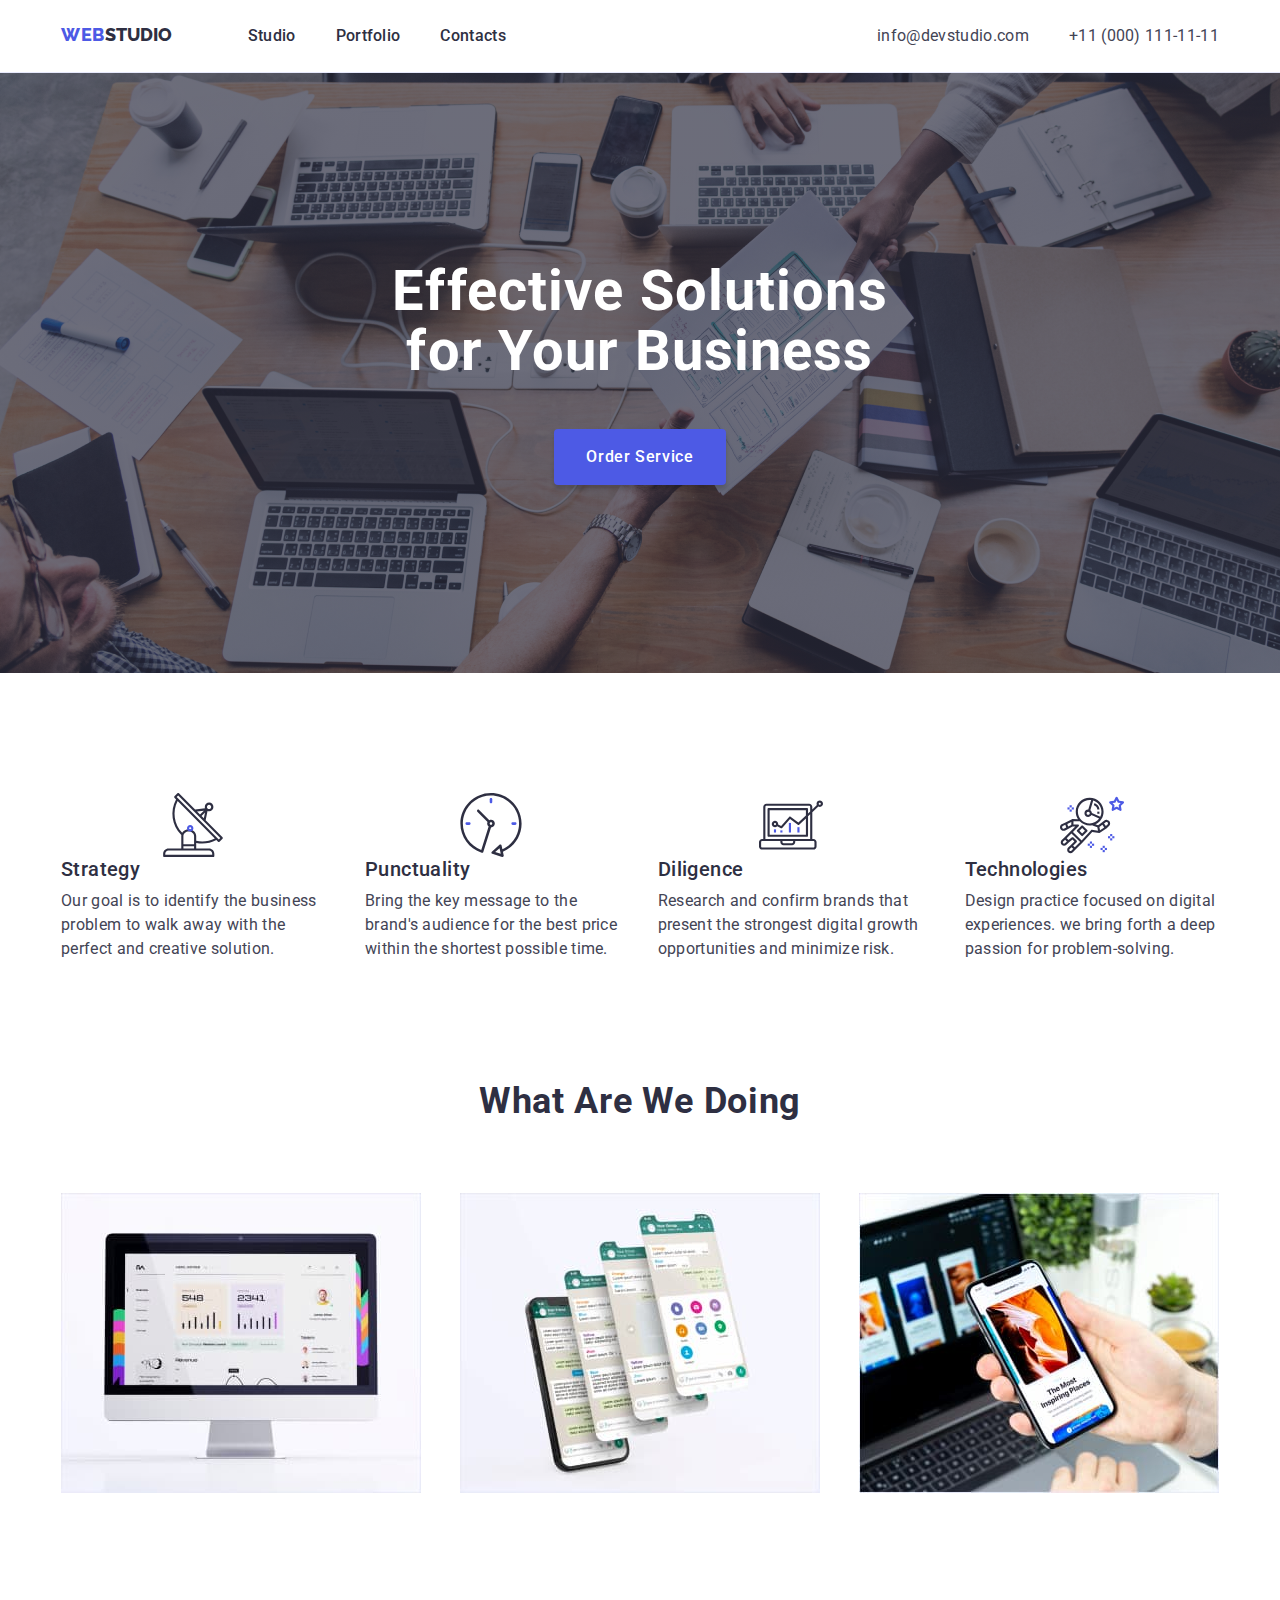
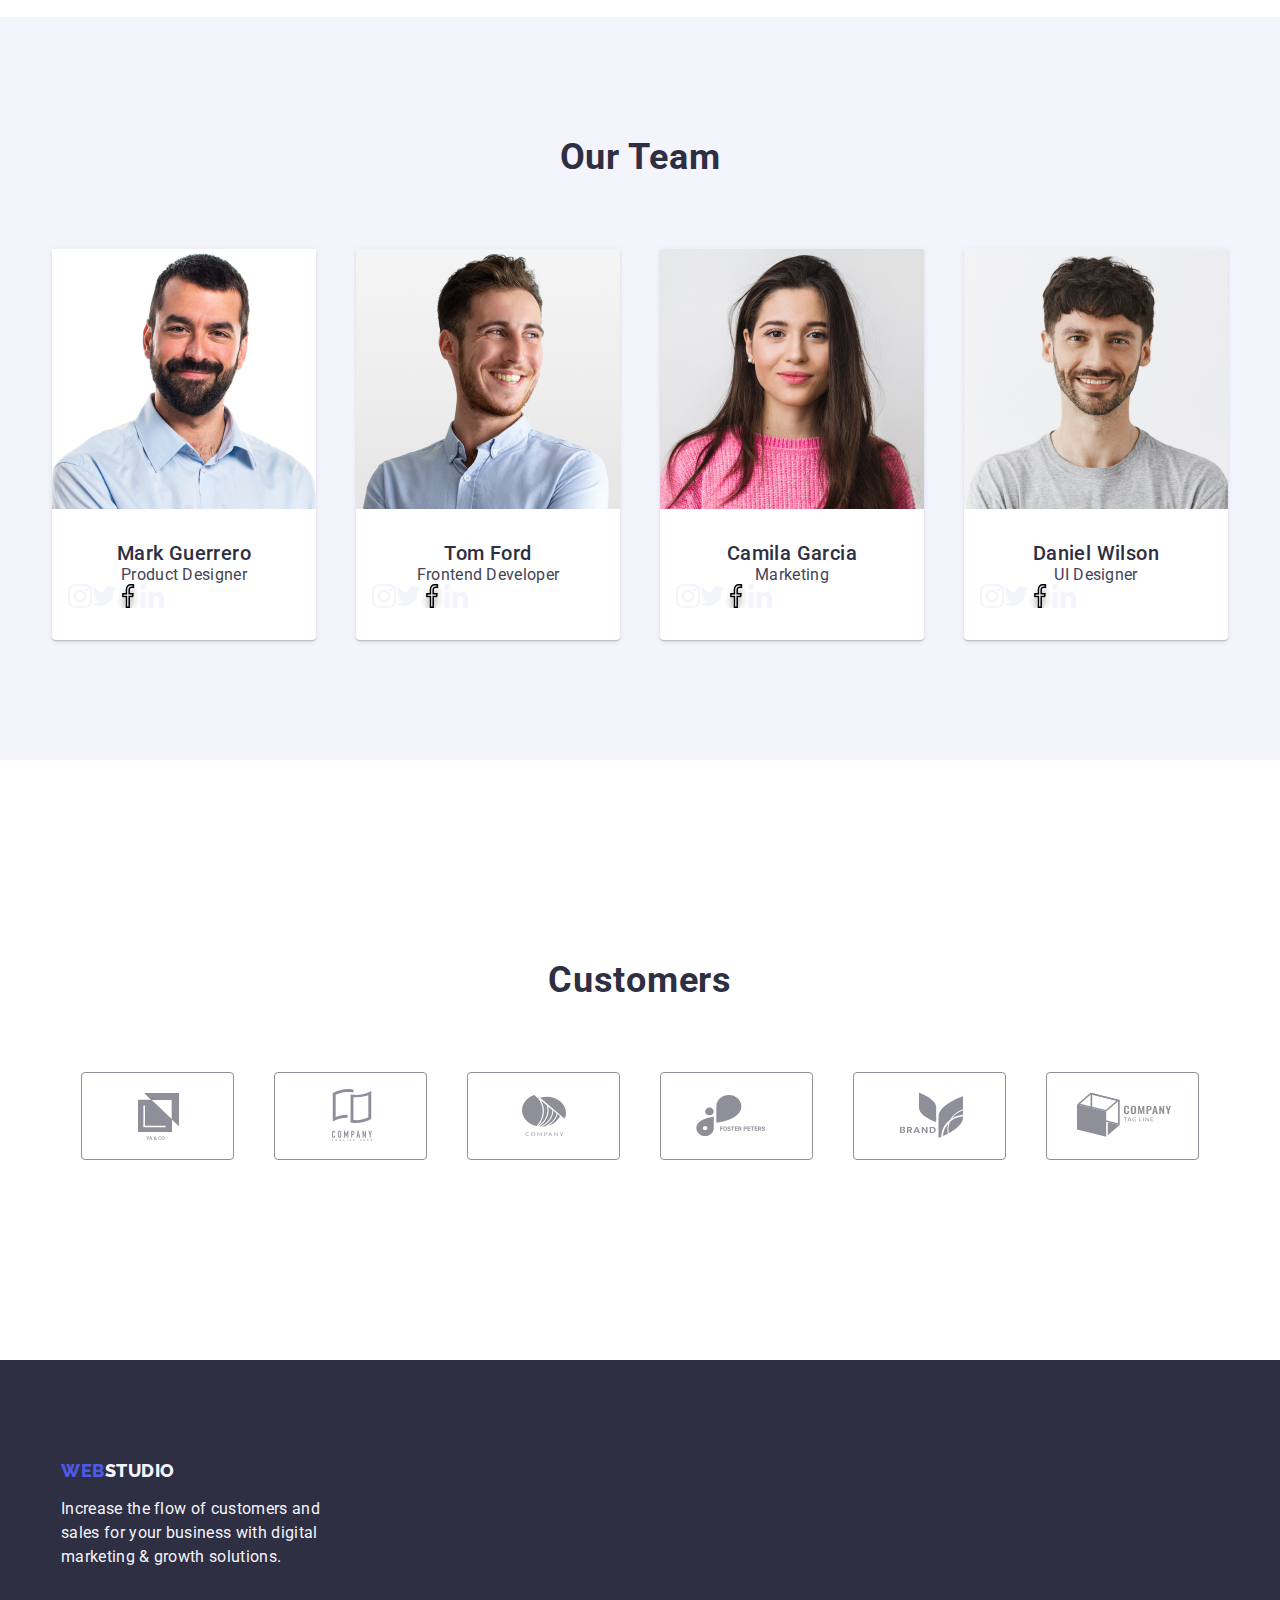
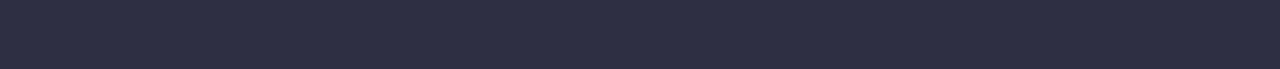
==== index.html @ 2d033515 "1st try" ====
<!DOCTYPE html>
<html>
    <head>
        <title>webstudio</title>
        <meta name="description" content="a studio website sample" />
        <meta charset="utf-8"/>
        <link rel="preconnect" href="https://fonts.googleapis.com">
        <link rel="preconnect" href="https://fonts.gstatic.com" crossorigin>
        <link href="https://fonts.googleapis.com/css2?family=Raleway:wght@400;800&family=Roboto:wght@400;500;700;900&display=swap" rel="stylesheet">
        <link rel="stylesheet" href="https://cdnjs.cloudflare.com/ajax/libs/modern-normalize/2.0.0/modern-normalize.min.css" integrity="sha512-4xo8blKMVCiXpTaLzQSLSw3KFOVPWhm/TRtuPVc4WG6kUgjH6J03IBuG7JZPkcWMxJ5huwaBpOpnwYElP/m6wg==" crossorigin="anonymous" referrerpolicy="no-referrer" />
        <link rel="stylesheet" href="./css/style.css" />
    </head>
    <body>
        <header class="header">
            <div class="container header-container">
                <nav class="main-header-nav">
                    <a class="main-header-logo-link" href="/goit-markup-hw-03/"><span class="iris">web</span>studio</a>

                    <ul class="main-header-menu-list">
                        <li><a class="main-header-menu-list-item-link" href="">Studio</a></li>
                        <li><a class="main-header-menu-list-item-link" href="portfolio.html">Portfolio</a></li>
                        <li><a class="main-header-menu-list-item-link" href="">Contacts</a></li>
                    </ul>
                </nav>

                <address>
                <ul class="address-list">
                    <li><a class="main-header-contacts-link" href="mailto:info@devstudio.com">info@devstudio.com</a></li>
                    <li><a class="main-header-contacts-link" href="tel:+110001111111">+11 (000) 111-11-11</a></li>
                </ul>
                </address>
            </div>    
        </header>
                    
        <main>
            <section class="hero">
               <div class="container"> 
                <h1 class="hero-title">Effective Solutions<br/>for Your Business</h1>
                <button type="button" class="hero-cta">order service</button>
               </div> 
            </section>
            <section class="feature">
              <div class="container">
                <ul class="feature-list">
                    <li class="feature-list-item">
                       <div class="feature-list-item-icon"> 
                        <svg width="64" height="64">
                            <use href="./images/icons.svg#antenna" />
                        </svg>
                       </div>
                        <h3 class="feature-list-item-title">strategy</h3>
                        <p class="feature-list-item-description">
                        Our goal is to identify the business
                        problem to walk away with the
                        perfect and creative solution.
                        </p>
                    </li>
                    <ul class="feature-list">
                        <li class="feature-list-item">
                           <div class="feature-list-item-icon"> 
                            <svg width="64" height="64">
                                <use href="./images/icons.svg#clock" />
                            </svg>
                           </div>
                        <h3 class="feature-list-item-title">punctuality</h3>
                        <p class="feature-list-item-description">
                        Bring the key message to the
                        brand's audience for the best price
                        within the shortest possible time.
                        </p>
                    </li>
                    <li class="feature-list-item">
                        <div class="feature-list-item-icon"> 
                            <svg width="64" height="64">
                            <use href="./images/icons.svg#computer" />
                        </svg>
                        </div>
                        <h3 class="feature-list-item-title">diligence</h3>
                        <p class="feature-list-item-description">
                        Research and confirm brands that
                        present the strongest digital growth
                        opportunities and minimize risk.
                        <p>
                    </li>
                    <li class="feature-list-item">
                        <div class="feature-list-item-icon"> 
                            <svg width="64" height="64">
                            <use href="./images/icons.svg#astro" />
                        </svg>
                        </div>
                        <h3 class="feature-list-item-title">technologies</h3>
                        <p class="feature-list-item-description">
                        Design practice focused on digital
                        experiences. we bring forth a deep
                        passion for problem-solving.
                        </p>
                    </li>
                </ul>
              </div>
            </section>
            <section class="what-are-we-doing">
              <div class="container">
                <h2 class="what-are-we-doing-title">what are we doing</h2>
                
                <ul class="what-are-we-doing-list">
                   <li class="what-are-we-doing-list-item">
                    <img src="./images/img1s.jpg"
                    alt="desktop image"
                    width="360" />
                    </li>

                   <li class="what-are-we-doing-list-item">
                    <img src="./images/img2s.jpg"
                    alt="image of a cellular phone"
                    width="360" />
                  </li>

                  <li class="what-are-we-doing-list-item">
                    <img src="./images/img3s.jpg"
                    alt="image of a cellular phone"
                    width="360" />
                  </li>
                </ul>
              </div>      
            </section>
            <section class="our-team">
              <div class="container">
                <h2 class="our-team-title">Our Team</h2> 
                   <ul class="our-team-list"> 
                    <li class="our-team-list-item"> 
                        <img src="./images/tc1.jpg"
                        alt="image of a man with a beard"
                        width="264px" /> 
                        <div class="our-team-list-item-details">
                            <h3 class="our-team-list-item-title">Mark Guerrero</h3>
                            <p class="our-team-list-item-decription">Product Designer</p>
                            <ul class="team-socmed-list">
                            <li class="team-socmed-list-item">
                             <svg class="team-socmed-list-item-icon">
                                <use href="./images/icons.svg#instagram" />
                             </svg>
                            </li>
                            <li class="team-socmed-list-item">
                                <svg class="team-socmed-list-item-icon">
                                   <use href="./images/icons.svg#twitter" />
                                </svg>
                               </li>
                               <li class="team-socmed-list-item">
                                <svg class="team-socmed-list-item-icon">
                                   <use href="./images/icons.svg#facebook" />
                                </svg>
                               </li>
                               <li class="team-socmed-list-item">
                                <svg class="team-socmed-list-item-icon">
                                   <use href="./images/icons.svg#linkedIn" />
                                </svg>
                               </li>
                            </ul>
                            </div>
                    </li>
                    <li class="our-team-list-item">
                        <img src="./images/tc2.jpg"
                        alt="image of a man slightly sideview"
                        width="264px" />
                        <div class="our-team-list-item-details">
                        <h3 class="our-team-list-item-title">Tom Ford</h3>
                        <p class="our-team-list-item-decription">Frontend Developer</p>
                        <ul class="team-socmed-list">
                            <li class="team-socmed-list-item">
                             <svg class="team-socmed-list-item-icon">
                                <use href="./images/icons.svg#instagram" />
                             </svg>
                            </li>
                            <li class="team-socmed-list-item">
                                <svg class="team-socmed-list-item-icon">
                                   <use href="./images/icons.svg#twitter" />
                                </svg>
                               </li>
                               <li class="team-socmed-list-item">
                                <svg class="team-socmed-list-item-icon">
                                   <use href="./images/icons.svg#facebook" />
                                </svg>
                               </li>
                               <li class="team-socmed-list-item">
                                <svg class="team-socmed-list-item-icon">
                                   <use href="./images/icons.svg#linkedIn" />
                                </svg>
                               </li>
                            </ul>
                        </div>
                    </li>
                    <li class="our-team-list-item">
                        <img src="./images/tc3.jpg"
                        alt="image of a pretty woman in pink"
                        width="264px" /> 
                        <div class="our-team-list-item-details">
                        <h3 class="our-team-list-item-title">Camila Garcia</h3>
                        <p class="our-team-list-item-decription">Marketing</p>
                        <ul class="team-socmed-list">
                            <li class="team-socmed-list-item">
                             <svg class="team-socmed-list-item-icon">
                                <use href="./images/icons.svg#instagram" />
                             </svg>
                            </li>
                            <li class="team-socmed-list-item">
                                <svg class="team-socmed-list-item-icon">
                                   <use href="./images/icons.svg#twitter" />
                                </svg>
                               </li>
                               <li class="team-socmed-list-item">
                                <svg class="team-socmed-list-item-icon">
                                   <use href="./images/icons.svg#facebook" />
                                </svg>
                               </li>
                               <li class="team-socmed-list-item">
                                <svg class="team-socmed-list-item-icon">
                                   <use href="./images/icons.svg#linkedIn" />
                                </svg>
                               </li>
                            </ul> 
                        </div>
                    </li>
                    <li class="our-team-list-item">
                        <img src="./images/tc4.jpg"
                        alt="image of a man in grey tee shirt"
                        width="264px" /> 
                        <div class="our-team-list-item-details">
                        <h3 class="our-team-list-item-title">Daniel Wilson</h3>
                        <p class="our-team-list-item-decription">UI Designer</p>
                        <ul class="team-socmed-list">
                            <li class="team-socmed-list-item">
                             <svg class="team-socmed-list-item-icon">
                                <use href="./images/icons.svg#instagram" />
                             </svg>
                            </li>
                            <li class="team-socmed-list-item">
                                <svg class="team-socmed-list-item-icon">
                                   <use href="./images/icons.svg#twitter" />
                                </svg>
                               </li>
                               <li class="team-socmed-list-item">
                                <svg class="team-socmed-list-item-icon">
                                   <use href="./images/icons.svg#facebook" />
                                </svg>
                               </li>
                               <li class="team-socmed-list-item">
                                <svg class="team-socmed-list-item-icon">
                                   <use href="./images/icons.svg#linkedIn" />
                                </svg>
                               </li>
                            </ul>
                        </div>
                    </li>
                   </ul> 
                </div>     
            </section> 
            <section class="customers">
                <div class="customers-container">
                    <h2 class="customer-title">Customers</h2>
                    <ul class="customers-lists">
                        <li class="customers-list-item">
                           <a class="customer-list-item-link"> 
                            <svg width="104" height="56">
                                <use href="images/icons.svg#logo1" />
                            </svg>
                           </a>
                        </li>
                        <li class="customers-list-item">
                           <a class="customer-list-item-link">
                            <svg width="104" height="56">
                                <use href="images/icons.svg#logo2" />
                            </svg>
                           </a> 
                        </li>
                        <li class="customers-list-item">
                           <a class="customer-list-item-link">
                            <svg width="104" height="56">
                                <use href="images/icons.svg#logo3" />
                            </svg>
                           </a> 
                        </li>
                        <li class="customers-list-item">
                           <a class="customer-list-item-link"> 
                            <svg width="104" height="56">
                                <use href="images/icons.svg#logo4" />
                            </svg>
                           </a> 
                        </li>
                        <li class="customers-list-item">
                           <a class="customer-list-item-link">
                            <svg width="104" height="56">
                                <use href="images/icons.svg#logo5" />
                            </svg>
                           </a> 
                        </li>
                        <li class="customers-list-item">
                           <a class="customer-list-item-link">
                            <svg width="104" height="56">
                                <use href="images/icons.svg#logo6" />
                            </svg>
                           </a> 
                        </li>
                    </ul>
                </div>
            </section>
        </main>

        <footer class="footer">
          <div class="container">  
            <a class="footer-logo-link" href="/goit-markup-hw-03/"><span class="iris">web</span>studio</a>
            <p class="footer-description">Increase the flow of customers and<br/> sales for your business with digital<br/> marketing & growth solutions.</p>
          </div>
          <div class="footer-socmed">
            <ul class="footer-socmed-list"></ul>
          </div>
        </footer>
    </body>
</html>
---- css/style.css ----
* {
    margin: 0;
    padding: 0;
    box-sizing: border-box;
}

body {
    font-family: 'Roboto', sans-serif;
    background-color: var(--white);
}

ul {
    list-style-type: none;
    display: flex;
    align-items: flex-start;
}

a {
    text-decoration: none;
}

button {
    font-family: inherit;
    border: unset;
    outline: none;
    cursor: pointer;
    display: inline-flex;
    padding: 16px 32px;
    align-items: flex-start;
    gap: 10px;
    border-radius: 4px;
    background: var(--iris);
}

:root {
    --iris: #4D5AE5;
    --ocean: #404BBF;
    --navyblue: #2E2F42;
    --green: #31D0AA;
    --slate: #434455;
    --lightslate: #8E8F99;
    --cornflower: #E7E9FC;
    --cloud:#F4F4FD;
    --navybluemodal: #2E2F42;
    --grey: #2E2F42;
    --white: #FFFFFF;
    --dairy: #FCFCFC;
    --transition-duration: 250ms;
}

.iris {
    color: var(--iris);
    font-family: Raleway;
    font-size: 18px;
    font-style: normal;
    font-weight: 800;
    line-height: 21px;
    letter-spacing: 0.54px;
    text-transform: uppercase;
}

.container {
    width: 1158px;
    margin: 0 auto;
}

.header {
    width: 100%;
    padding: 24px 0; 
    border-bottom: 1px solid var(--cornflower);
    background-color: var(--white);
}

.header-container {
    display: flex;
    justify-content: space-between;
}

.main-header-nav {
    display: flex;
    gap: 76px;
}

.main-header-logo-link {
    color: var(--navyblue);
    font-family: Raleway;
    font-size: 18px;
    font-style: normal;
    font-weight: 800;
    text-transform: uppercase;
    text-decoration: none;
}

.footer-logo-link {
    color: var(--cloud);
    font-family: Raleway;
    font-size: 18px;
    font-style: normal;
    font-weight: 800;
    line-height: 21px;
    letter-spacing: 0.54px;
    text-transform: uppercase;
    display: block;
    margin-bottom: 16px;
}

.main-header-menu-list,
.address-list {
    display: flex;
    gap: 40px;
}

.main-header-menu-list-item-link {
    color: var(--navyblue);
    font-size: 16px;
    font-style: normal;
    font-weight: 500;
    line-height: 24px; 
    letter-spacing: 0.32px;
}

.main-header-menu-list-item-link:hover,
.main-header-contacts-link:hover {
    color: var(--ocean)
}

.main-header-contacts-link {
    color: var(--slate);
    font-family: Roboto;
    font-size: 16px;
    font-style: normal;
    font-weight: 400;
    line-height: 24px; 
    letter-spacing: 0.32px;
}

.hero {
    flex-shrink: 0;
    padding: 188px 0;
    background: linear-gradient(rgba(46, 47, 66, 0.70), rgba(46, 47, 66, 0.70)), url('./../images/herobg.jpg');
    width: 100%;
}

.hero-title {
    color: var(--white);
    text-align: center;
    font-size: 56px;
    font-style: normal;
    font-weight: 700;
    line-height: 60px;
    letter-spacing: 1.12px;
    margin-bottom: 48px;
}

.hero-cta {
    color: var(--white);
    font-family: inherit;
    font-size: 16px;
    font-style: normal;
    font-weight: 500;
    line-height: 24px;
    letter-spacing: 0.64px;
    text-transform: capitalize;
    display: block;
    margin: 0 auto;
    padding: 16px 32px;
    align-items: flex-start;
    gap: 10px;
    border-radius: 4px;
    background: var(--iris);
    box-shadow: 0px 4px 4px 0px rgba(0, 0, 0, 0.15);
}

.hero-cta:hover {
    background-color: var(--ocean)
}

.feature {
    padding: 120px 0;
}

.feature-list {
    display: flex;
    gap: 40px;    
}

.feature-list-item-title {
    flex-direction: column;
    align-items: flex-start;
    gap: 8px;
    flex-shrink: 0;
    color: var(--navyblue);
    font-size: 20px;
    font-style: normal;
    font-weight: 500;
    line-height: 24px;
    letter-spacing: 0.4px;
    text-transform: capitalize;
    margin-bottom: 8px;
}

.feature-list-item-description {
    color: var(--slate);
    font-size: 16px;
    font-style: normal;
    font-weight: 400;
    line-height: 24px;
    letter-spacing: 0.32px;
}

.feature-list-item-icon {
    display: flex;
    justify-content: center;
    align-items: flex-start;
    gap: 60px;
}

.what-are-we-doing {
    background: var(--white);
    display: flex;
    box-sizing: content-box;
    padding-bottom: 120px;
}

.what-are-we-doing-title {
    color: var(--navyblue);
    text-align: center;
    font-size: 36px;
    font-style: normal;
    font-weight: 700;
    line-height: 40px;
    letter-spacing: 0.72px;
    text-transform: capitalize;
    margin-bottom: 72px;
}

.what-are-we-doing-list {
    justify-content: space-between;
}

.our-team {
    background: var(--cloud);
    box-sizing: content-box;
    padding: 120px 0;
}

.our-team-title {
    color: var(--navyblue);
    text-align: center;
    font-size: 36px;
    font-style: normal;
    font-weight: 700;
    line-height: 40px; 
    letter-spacing: 0.72px;
    text-transform: capitalize;
    margin-bottom: 72px;
 }

 .our-team-list{
    display: flex;
    justify-content: center;
    gap: 40px;
}

.our-team-list-item {
    display: inline-flex;
    padding-bottom: 0;
    flex-direction: column;
    justify-content: space-between;
    align-items: center;
    border-radius: 0px 0px 4px 4px;
    background: var(--white);
    box-shadow: 0px 2px 1px 0px rgba(46, 47, 66, 0.08), 0px 1px 1px 0px rgba(46, 47, 66, 0.16), 0px 1px 6px 0px rgba(46, 47, 66, 0.08);
}

.our-team-list-item-details {
    display: block;
    width: 100%;
    padding: 32px 16px;
}

.our-team-list-item-title {
    color: var(--navyblue);
    text-align: center;
    font-size: 20px;
    font-style: normal;
    font-weight: 500;
    letter-spacing: 0.4px;
} 

.our-team-list-item-decription {
    color: var(--slate);
    text-align: center;
    font-size: 16px;
    font-style: normal;
    font-weight: 400;
    letter-spacing: 0.32px;
}

.team-socmed-list-item {
    display: flex;
    justify-content: center;
    align-items: flex-start;
    gap: 40px;
}

.team-socmed-list-item-icon {
    width: 24px;
    height: 24px;
}

.customers {
    padding: 120px 0;
}

.customers-container {
    width: 1158px;
    margin: 0 auto;
    padding: 80px 20px;
}

.customer-title {
    color: var(--navyblue);
    text-align: center;
    font-size: 36px;
    font-style: normal;
    font-weight: 700;
    line-height: 40px;
    letter-spacing: 0.72px;
    text-transform: capitalize;
    margin-bottom: 72px;
}

.customers-lists {
    display: flex;
    justify-content: center;
    align-items: flex-start;
    gap: 40px;
    fill: currentColor;
}

.customers-list-item {
    width: 100%;
    height: 88px;
    display: flex;
    justify-content: center;
    align-items: center;
    border-radius: 4px;
    border: 1px solid var(--lightslate);
    transition: color 250ms cubic-bezier(0, 4, 0, 0, 2, 1);
    gap: 40px;
    color: var(--lightslate);
}

.customers-list-item:hover {
    border-color: var(--ocean);
}

.customer-list-item-link {
    color: var(--lightslate);
}

.footer {
    background: var(--navyblue);
    padding: 100px 0;
}

.footer-description {
    color: var(--cloud);
    font-size: 16px;
    font-style: normal;
    font-weight: 400;
    line-height: 24px;
    letter-spacing: 0.32px;
    text-transform: none;
}
.footer-socmed-list-item-icon {
    flex-direction: column;
}

.portfolio {
    background: var(--white);
    padding: 96px 0 72px;
}

.portfolio-filter-list-cta {
    display: flex;
    justify-content: center;
    gap: 40px;
}

.portfolio-filter-list-item-cta-all {
    color: var(--white);
    text-align: center;
    font-family: inherit;   
    font-size: 16px;
    font-style: normal;
    font-weight: 500;
    letter-spacing: 0.64px;
    line-height: 24px;
    text-transform: capitalize;
    display: flex;
    align-items: flex-start;
    background: var(--ocean);
    box-shadow: 0px 2px 2px 0px rgba(0, 0, 0, 0.12), 0px 2px 1px 0px rgba(0, 0, 0, 0.08), 0px 3px 1px 0px rgba(0, 0, 0, 0.10);
}

.portfolio-filter-list-item-cta {
    color: var(--iris);
    text-align: center;
    font-size: 16px;
    font-style: normal;
    font-family: inherit;
    font-weight: 500;
    line-height: 24px;
    letter-spacing: 0.64px;
    text-transform: capitalize;
    display: flex;
    justify-content: center;
    align-items: center;
    border: 1px solid var(--cornflower);
    background: var(--cloud);
    box-shadow: 0px 4px 4px 0px rgba(0, 0, 0, 0.15);
}

.portfolio-filter-list-item-cta-all:hover {    
    background: var(--ocean);
    border-color: var(--ocean);
    box-shadow: 0px 2px 2px 0px rgba(0, 0, 0, 0.12), 0px 2px 1px 0px rgba(0, 0, 0, 0.08), 0px 3px 1px 0px   rgba(0, 0, 0, 0.10);
}

.portfolio-filter-list-item-cta:hover {    
    background: var(--ocean);
    border-color: var(--ocean);
    box-shadow: 0px 2px 2px 0px rgba(0, 0, 0, 0.12), 0px 2px 1px 0px rgba(0, 0, 0, 0.08), 0px 3px 1px 0px   rgba(0, 0, 0, 0.10);
    color: var(--white);
}


.portfolio-list {
    display: flex;
    flex-wrap: wrap;
    column-gap: 24px;
    row-gap: 48px;
    justify-content: center;
}


.projects {
    padding-bottom: 120px;
}

.portfolio-list-item {
    border: 1px solid var(--cornflower);
}


.portfolio-list-item-details {
    display: block;
    width: 100%;
    padding: 32px 16px;
}

.portfolio-list-item-title {
    color: var(--navyblue);
    font-size: 20px;
    font-style: normal;
    font-weight: 500;
    letter-spacing: 0.4px;
    display: block;
}

.portfolio-list-item-description {
    color: var(--slate);
    font-size: 16px;
    font-style: normal;
    font-weight: 400;
    letter-spacing: 0.32px;
}

.portfolio-footer {
    background: var(--navyblue);
    padding: 100px 0;
}

.portfolio-footer-logo-link {
    color: var(--cloud);
    font-family: Raleway;
    font-size: 18px;
    font-style: normal;
    font-weight: 800;
    line-height: 21px;
    letter-spacing: 0.54px;
    text-transform: uppercase;
    display: block;
    margin-bottom: 16px;
}

.portfolio-footer-description {
    color: var(--cloud);
    font-size: 16px;
    font-style: normal;
    font-weight: 400;
    line-height: 24px;
    letter-spacing: 0.32px;
    text-transform: none;
}
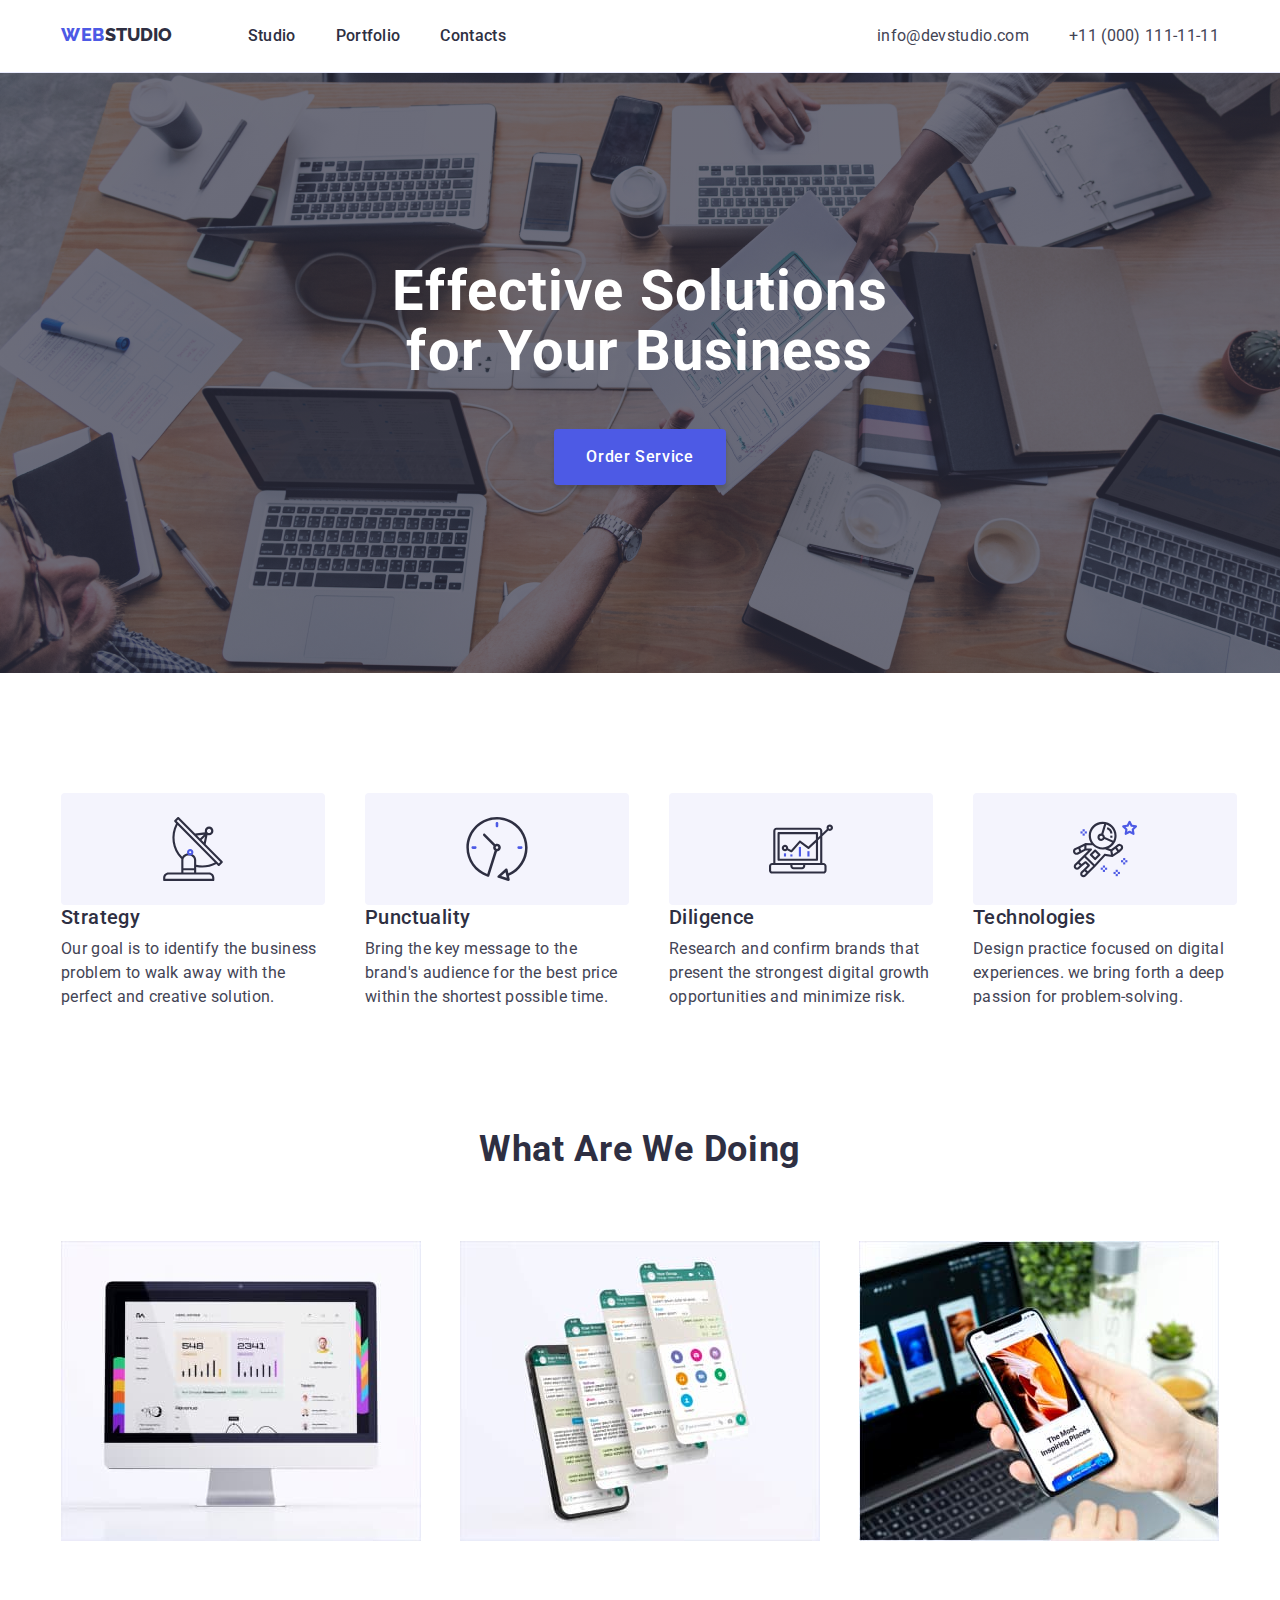
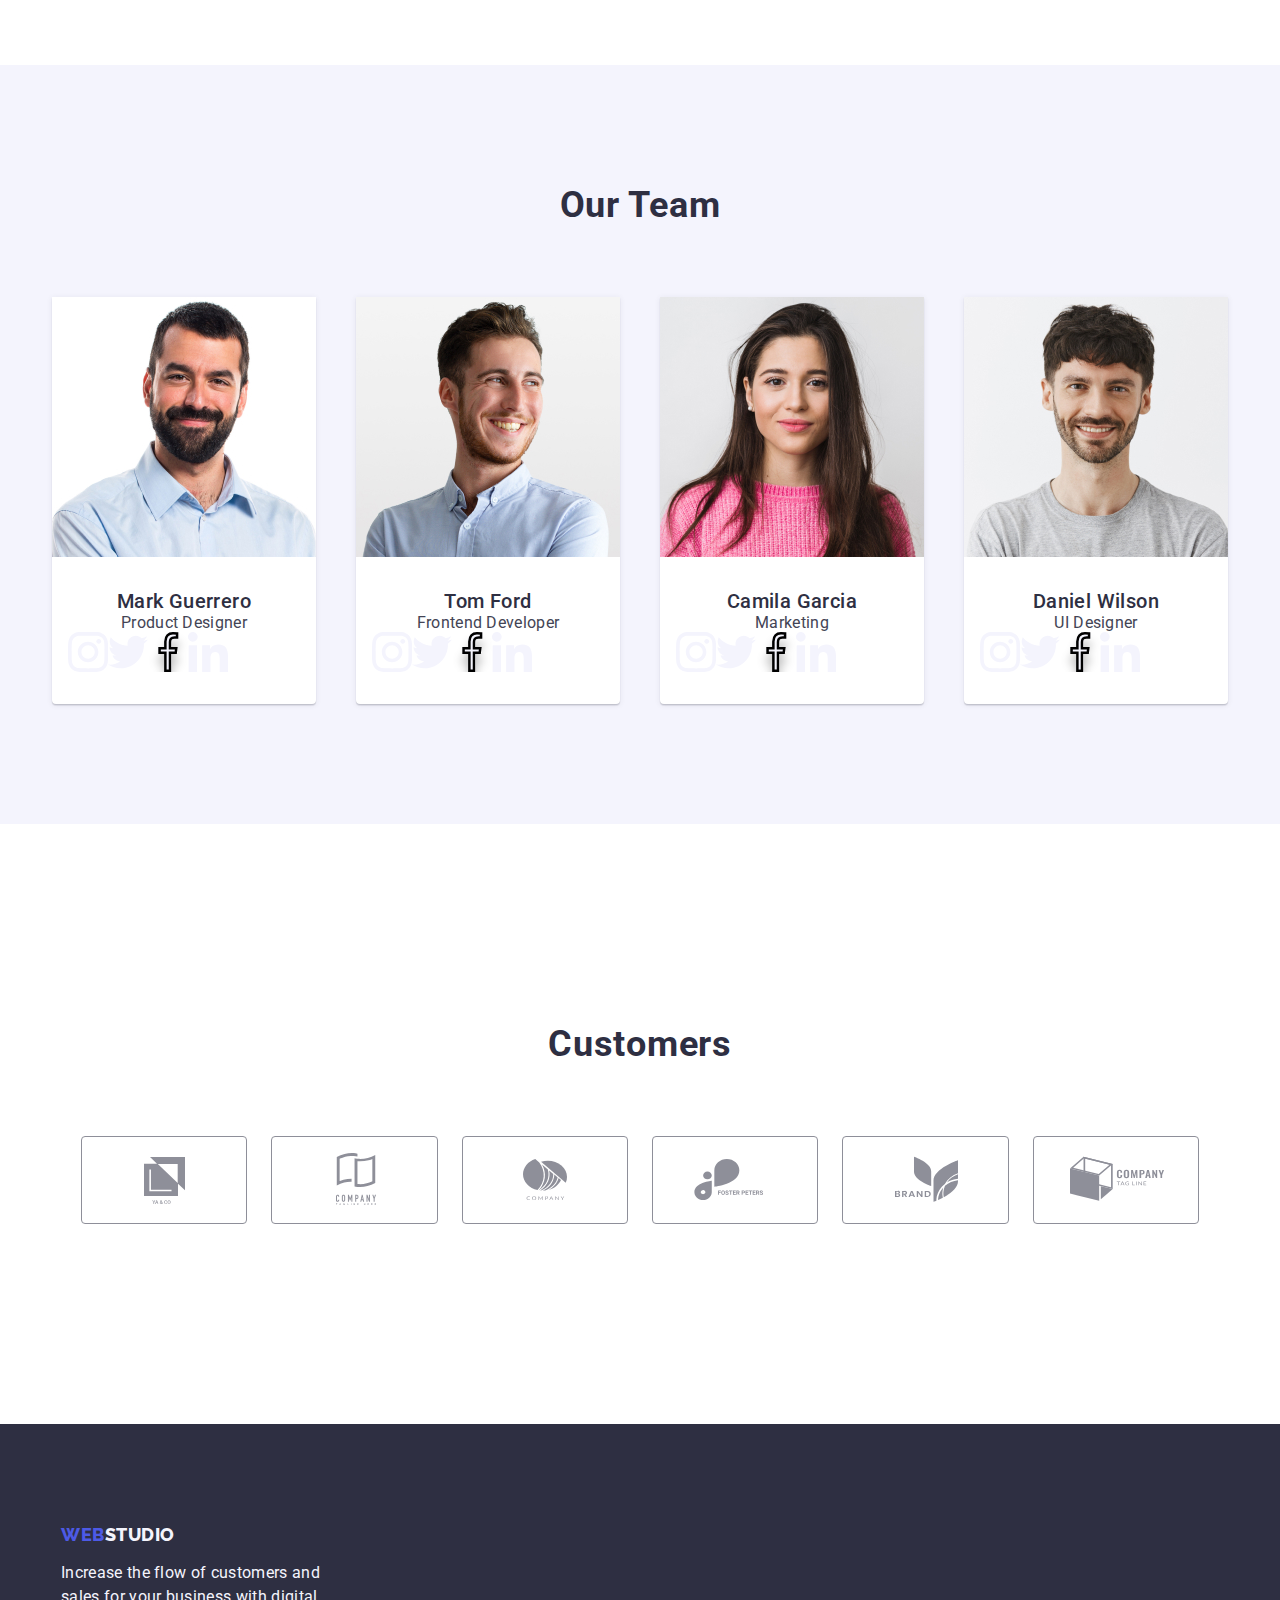
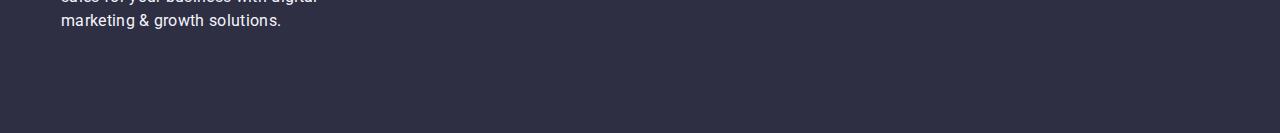
==== commit 8c7e8c64: "try" ====
--- a/index.html
+++ b/index.html
@@ -44,7 +44,7 @@
                 <ul class="feature-list">
                     <li class="feature-list-item">
                        <div class="feature-list-item-icon"> 
-                        <svg width="64" height="64">
+                        <svg class="feature-item-icon">
                             <use href="./images/icons.svg#antenna" />
                         </svg>
                        </div>
@@ -58,7 +58,7 @@
                     <ul class="feature-list">
                         <li class="feature-list-item">
                            <div class="feature-list-item-icon"> 
-                            <svg width="64" height="64">
+                            <svg class="feature-item-icon">
                                 <use href="./images/icons.svg#clock" />
                             </svg>
                            </div>
@@ -71,7 +71,7 @@
                     </li>
                     <li class="feature-list-item">
                         <div class="feature-list-item-icon"> 
-                            <svg width="64" height="64">
+                            <svg class="feature-item-icon">
                             <use href="./images/icons.svg#computer" />
                         </svg>
                         </div>
@@ -84,7 +84,7 @@
                     </li>
                     <li class="feature-list-item">
                         <div class="feature-list-item-icon"> 
-                            <svg width="64" height="64">
+                            <svg class="feature-item-icon">
                             <use href="./images/icons.svg#astro" />
                         </svg>
                         </div>
--- a/css/style.css
+++ b/css/style.css
@@ -91,6 +91,30 @@
     text-decoration: none;
 }
 
+.main-header-menu-list-item {
+    position: relative;
+}
+
+.main-header-menu-list-item:hover .main-header-menu-list-item link {
+    color: var(--ocean);
+}
+
+.main-header-menu-list-item-link::after {
+    content: "";
+    height: 4px;
+    width: 0px;
+    background-color: var(--ocean);
+    border-radius: 2px;
+    position: absolute;
+    left: 0;
+    bottom: -25px;
+}
+
+.main-header-menu-list-item:hover .main-header-menu-list-item link {
+    width: 100%;
+}
+
+
 .footer-logo-link {
     color: var(--cloud);
     font-family: Raleway;
@@ -209,10 +233,20 @@
 }
 
 .feature-list-item-icon {
-    display: flex;
-    justify-content: center;
-    align-items: flex-start;
-    gap: 60px;
+    width: 264px;
+    height: 112px;
+    flex-shrink: 0;
+    border-radius: 4px;
+    background: var(--cloud);
+    justify-content: center;
+    align-items: center;
+    display: flex;
+}
+
+.feature-item-icon {
+    width: 64px;
+    height: 64px;
+    display: flex;
 }
 
 .what-are-we-doing {
@@ -300,17 +334,31 @@
 .team-socmed-list-item {
     display: flex;
     justify-content: center;
-    align-items: flex-start;
-    gap: 40px;
-}
-
-.team-socmed-list-item-icon {
-    width: 24px;
-    height: 24px;
-}
-
+    align-items: center;
+    width: 40px;
+    height: 40px;
+}
+
+.team-socmed-list-item-icon li a {
+    display: flex;
+    justify-content: center;
+    align-items: center;
+    width: 100%;
+    height: 100%;
+    background: var(--iris);
+    border-radius: 50%;
+}
+
+.team-socmed-list-item-icon li a:hover {
+    background: var(--ocean);
+}
+
+.team-socmed-list-item-icon li a svg{
+    fill: var(--white);
+}
 .customers {
     padding: 120px 0;
+    width: 100%;
 }
 
 .customers-container {
@@ -335,7 +383,7 @@
     display: flex;
     justify-content: center;
     align-items: flex-start;
-    gap: 40px;
+    gap: 24px;
     fill: currentColor;
 }
 
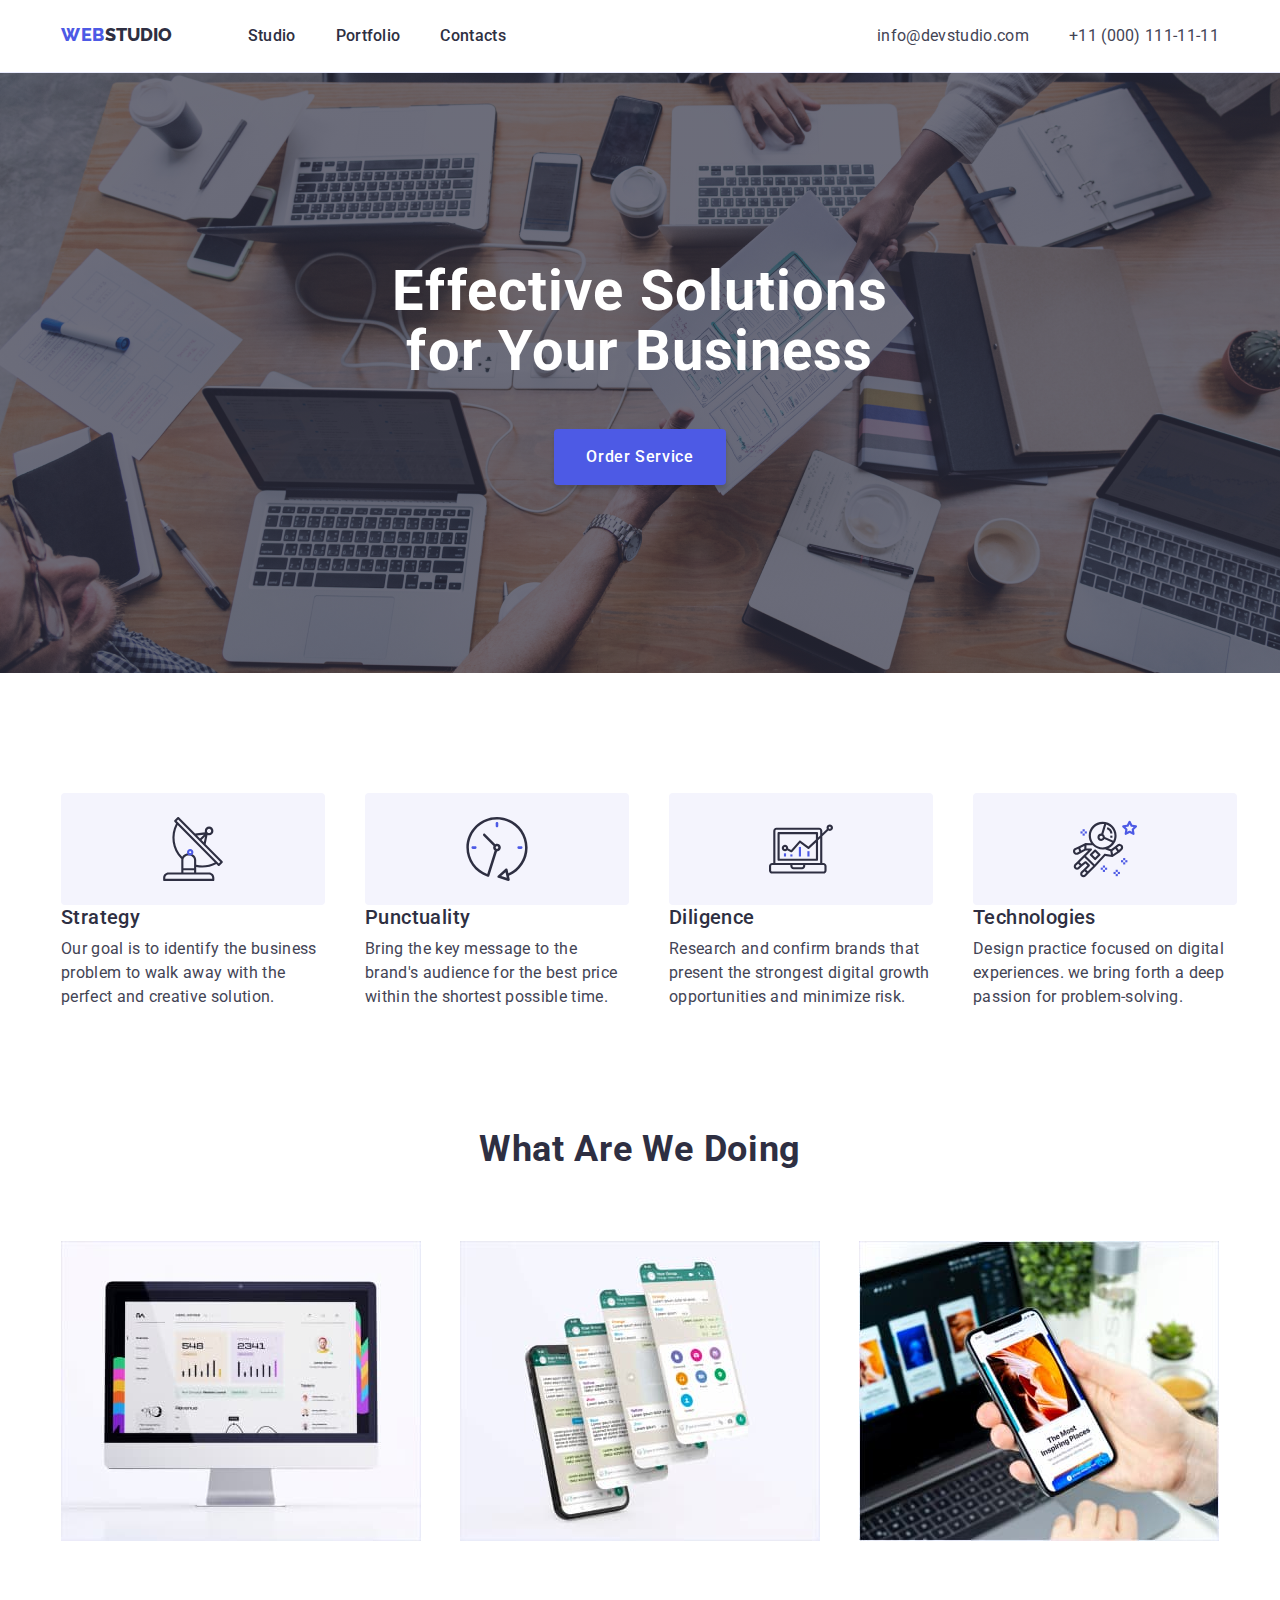
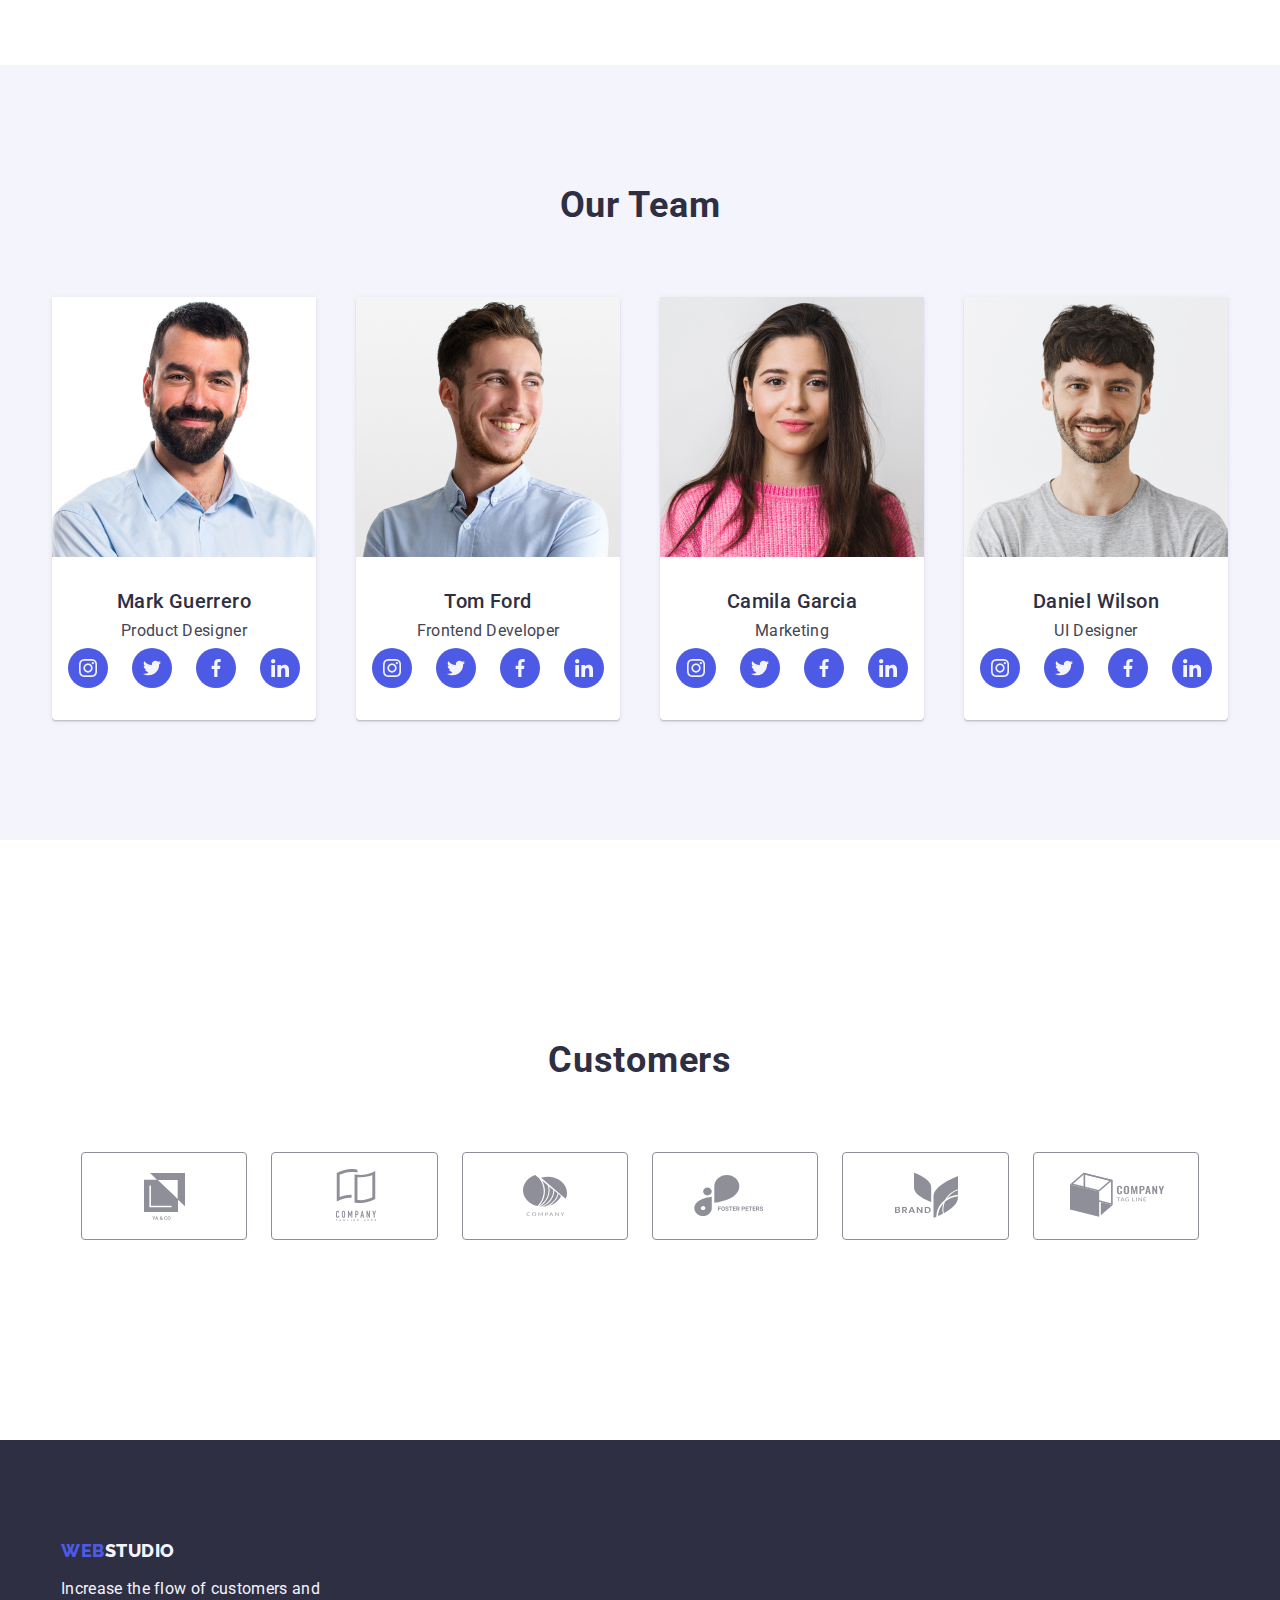
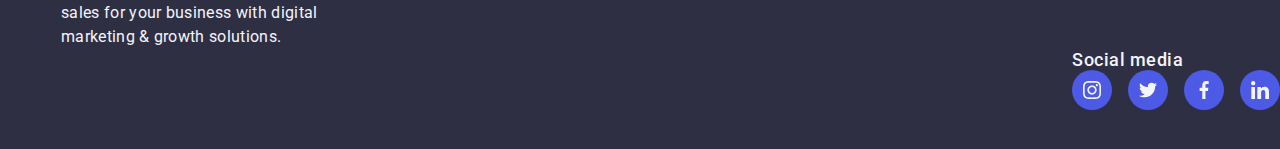
==== commit ed207a22: "push pa" ====
--- a/index.html
+++ b/index.html
@@ -17,9 +17,9 @@
                     <a class="main-header-logo-link" href="/goit-markup-hw-03/"><span class="iris">web</span>studio</a>
 
                     <ul class="main-header-menu-list">
-                        <li><a class="main-header-menu-list-item-link" href="">Studio</a></li>
-                        <li><a class="main-header-menu-list-item-link" href="portfolio.html">Portfolio</a></li>
-                        <li><a class="main-header-menu-list-item-link" href="">Contacts</a></li>
+                        <li class="main-header-list-item"><a class="main-header-menu-list-item-link" href="">Studio</a></li>
+                        <li class="main-header-list-item"><a class="main-header-menu-list-item-link" href="portfolio.html">Portfolio</a></li>
+                        <li class="main-header-list-item"><a class="main-header-menu-list-item-link" href="">Contacts</a></li>
                     </ul>
                 </nav>
 
@@ -248,7 +248,7 @@
                                    <use href="./images/icons.svg#linkedIn" />
                                 </svg>
                                </li>
-                            </ul>
+                        </ul>
                         </div>
                     </li>
                    </ul> 
@@ -311,7 +311,30 @@
             <p class="footer-description">Increase the flow of customers and<br/> sales for your business with digital<br/> marketing & growth solutions.</p>
           </div>
           <div class="footer-socmed">
-            <ul class="footer-socmed-list"></ul>
+            <h2 class="footer-socmed-title">Social media</h2>
+            <ul class="footer-socmed-list">
+                <li class="footer-socmed-list-item">
+                    <svg class="team-socmed-list-item-icon">
+                       <use href="./images/icons.svg#instagram" />
+                    </svg>
+                </li>
+                <li class="footer-socmed-list-item">
+                    <svg class="team-socmed-list-item-icon">
+                       <use href="./images/icons.svg#twitter" />
+                    </svg>
+                </li>
+                <li class="footer-socmed-list-item">
+                    <svg class="team-socmed-list-item-icon">
+                       <use href="./images/icons.svg#facebook" />
+                    </svg>
+                </li>
+                <li class="footer-socmed-list-item">
+                    <svg class="team-socmed-list-item-icon">
+                       <use href="./images/icons.svg#linkedIn" />
+                    </svg>
+                </li>
+
+            </ul>
           </div>
         </footer>
     </body>
--- a/css/style.css
+++ b/css/style.css
@@ -95,7 +95,7 @@
     position: relative;
 }
 
-.main-header-menu-list-item:hover .main-header-menu-list-item link {
+.main-header-menu-list-item:hover .main-header-menu-list-item-link {
     color: var(--ocean);
 }
 
@@ -110,10 +110,13 @@
     bottom: -25px;
 }
 
-.main-header-menu-list-item:hover .main-header-menu-list-item link {
-    width: 100%;
-}
-
+.main-header-menu-list-item:hover .main-header-menu-list-item-link::after {
+    width: 100%;    
+}
+
+.main-header-list-item {
+    position: relative;
+}
 
 .footer-logo-link {
     color: var(--cloud);
@@ -320,6 +323,7 @@
     font-style: normal;
     font-weight: 500;
     letter-spacing: 0.4px;
+    margin-bottom: 8px;
 } 
 
 .our-team-list-item-decription {
@@ -329,6 +333,11 @@
     font-style: normal;
     font-weight: 400;
     letter-spacing: 0.32px;
+    margin-bottom: 8px;
+}
+
+.team-socmed-list {
+    gap: 24px;
 }
 
 .team-socmed-list-item {
@@ -337,25 +346,24 @@
     align-items: center;
     width: 40px;
     height: 40px;
-}
-
-.team-socmed-list-item-icon li a {
-    display: flex;
-    justify-content: center;
-    align-items: center;
-    width: 100%;
-    height: 100%;
     background: var(--iris);
     border-radius: 50%;
-}
-
-.team-socmed-list-item-icon li a:hover {
-    background: var(--ocean);
-}
-
-.team-socmed-list-item-icon li a svg{
-    fill: var(--white);
-}
+    color: var(--cloud);
+}
+
+.team-socmed-list-item:hover {
+    background-color: var(--ocean);
+}
+
+.team-socmed-list-item-icon {
+    display: flex;
+    justify-content: center;
+    align-items: center;
+    width: 18px;
+    height: 18px;
+    fill: currentColor;
+}
+
 .customers {
     padding: 120px 0;
     width: 100%;
@@ -397,7 +405,7 @@
     border: 1px solid var(--lightslate);
     transition: color 250ms cubic-bezier(0, 4, 0, 0, 2, 1);
     gap: 40px;
-    color: var(--lightslate);
+    fill: var(--iris);
 }
 
 .customers-list-item:hover {
@@ -405,7 +413,7 @@
 }
 
 .customer-list-item-link {
-    color: var(--lightslate);
+    color: var(--iris);
 }
 
 .footer {
@@ -422,8 +430,57 @@
     letter-spacing: 0.32px;
     text-transform: none;
 }
+
+.footer-socmed {
+    color: var(--white);
+    display: flex;
+    float: right;
+    flex-direction: column;
+    font-size: 16px;
+    font-style: normal;
+    font-weight: 500;
+    line-height: 24px;
+    letter-spacing: 0.32px;
+}
+
+.footer-socmed-title {
+    color: var(--cloud);
+    font-size: 18px;
+    font-style: normal;
+    line-height: 21px;
+    letter-spacing: 0.54px;
+    display: block;
+    font-weight: 500;
+    margin-bottom: s16px;
+}
+
+.footer-socmed-list {
+    gap: 16px; 
+}
+
+.footer-socmed-list-item {
+    display: flex;
+    justify-content: center;
+    align-items: center;
+    width: 40px;
+    height: 40px;
+    background: var(--iris);
+    border-radius: 50%;
+    color: var(--cloud);
+    fill: currentColor; 
+}
+
+.footer-socmed-list-item:hover {
+    background-color: var(--green);
+}
+
 .footer-socmed-list-item-icon {
-    flex-direction: column;
+    display: flex;
+    justify-content: center;
+    align-items: center;
+    width: 18px;
+    height: 18px;
+    fill: currentColor;
 }
 
 .portfolio {
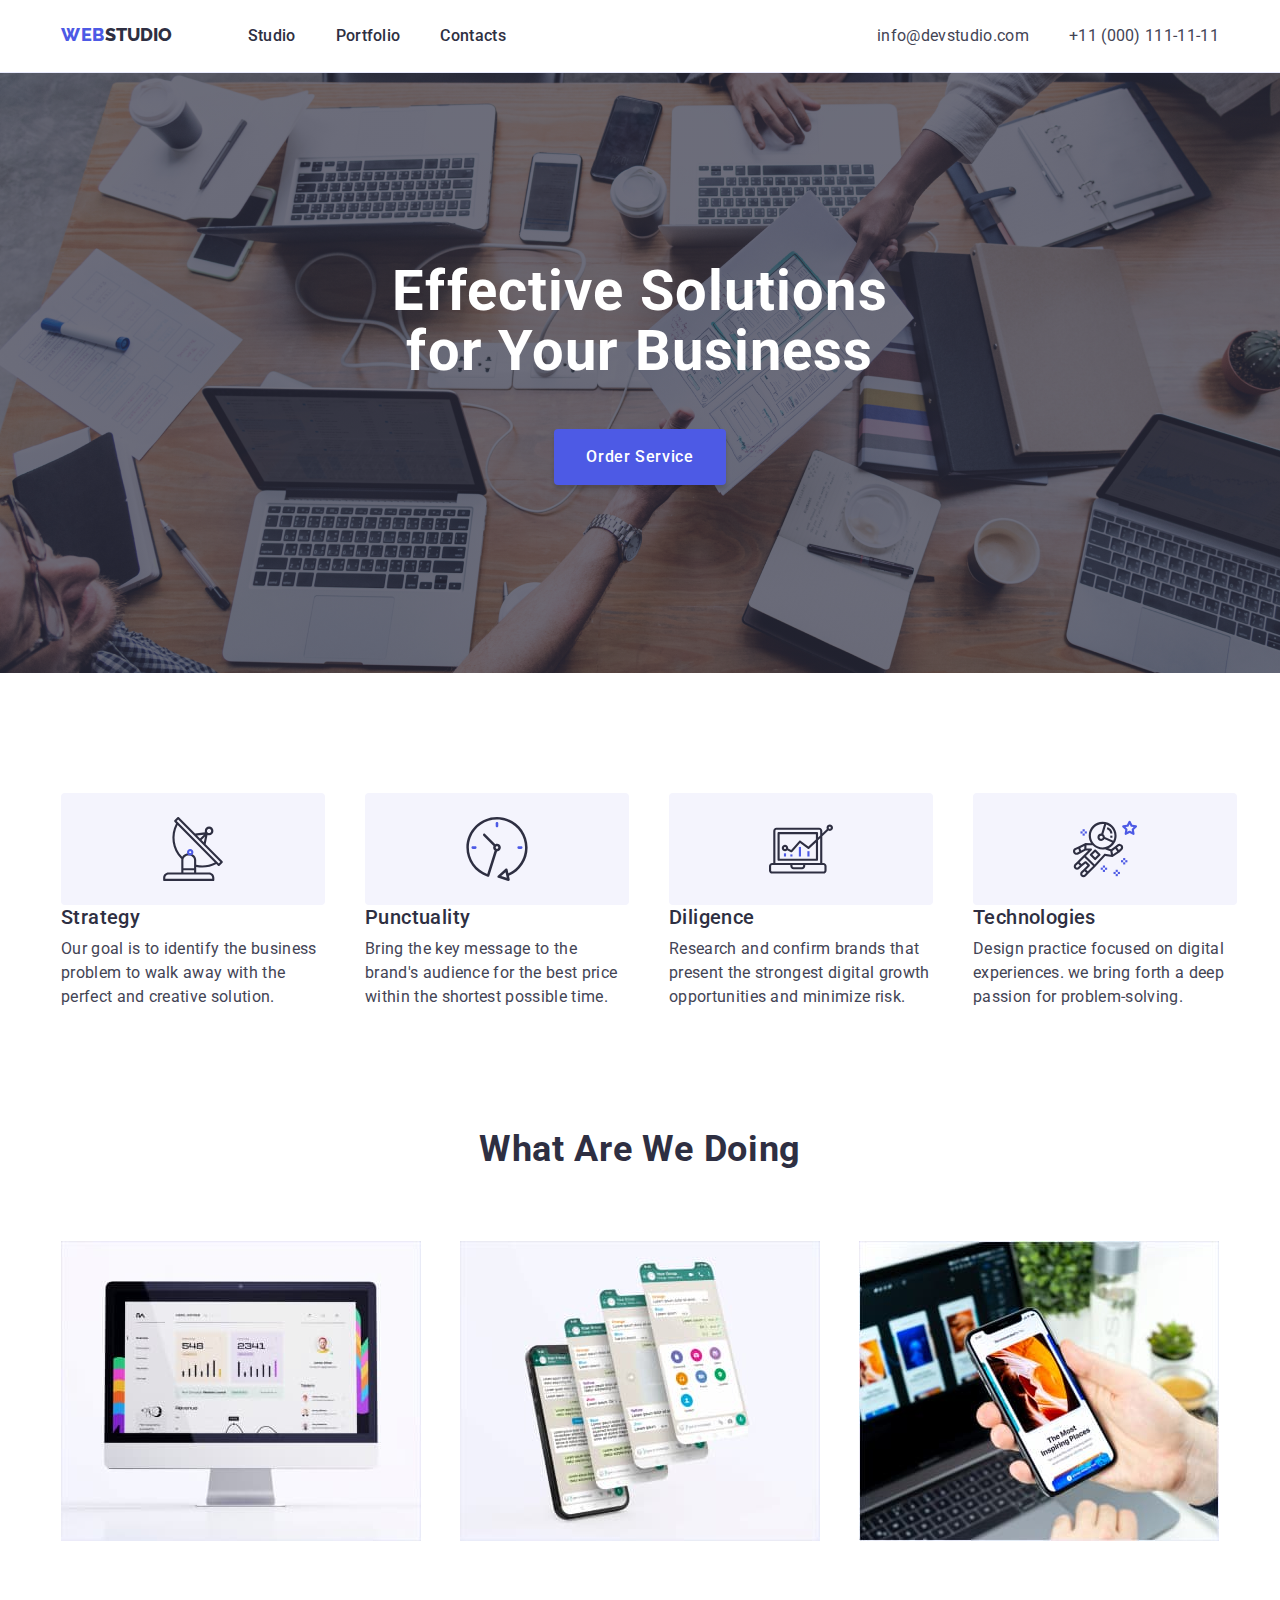
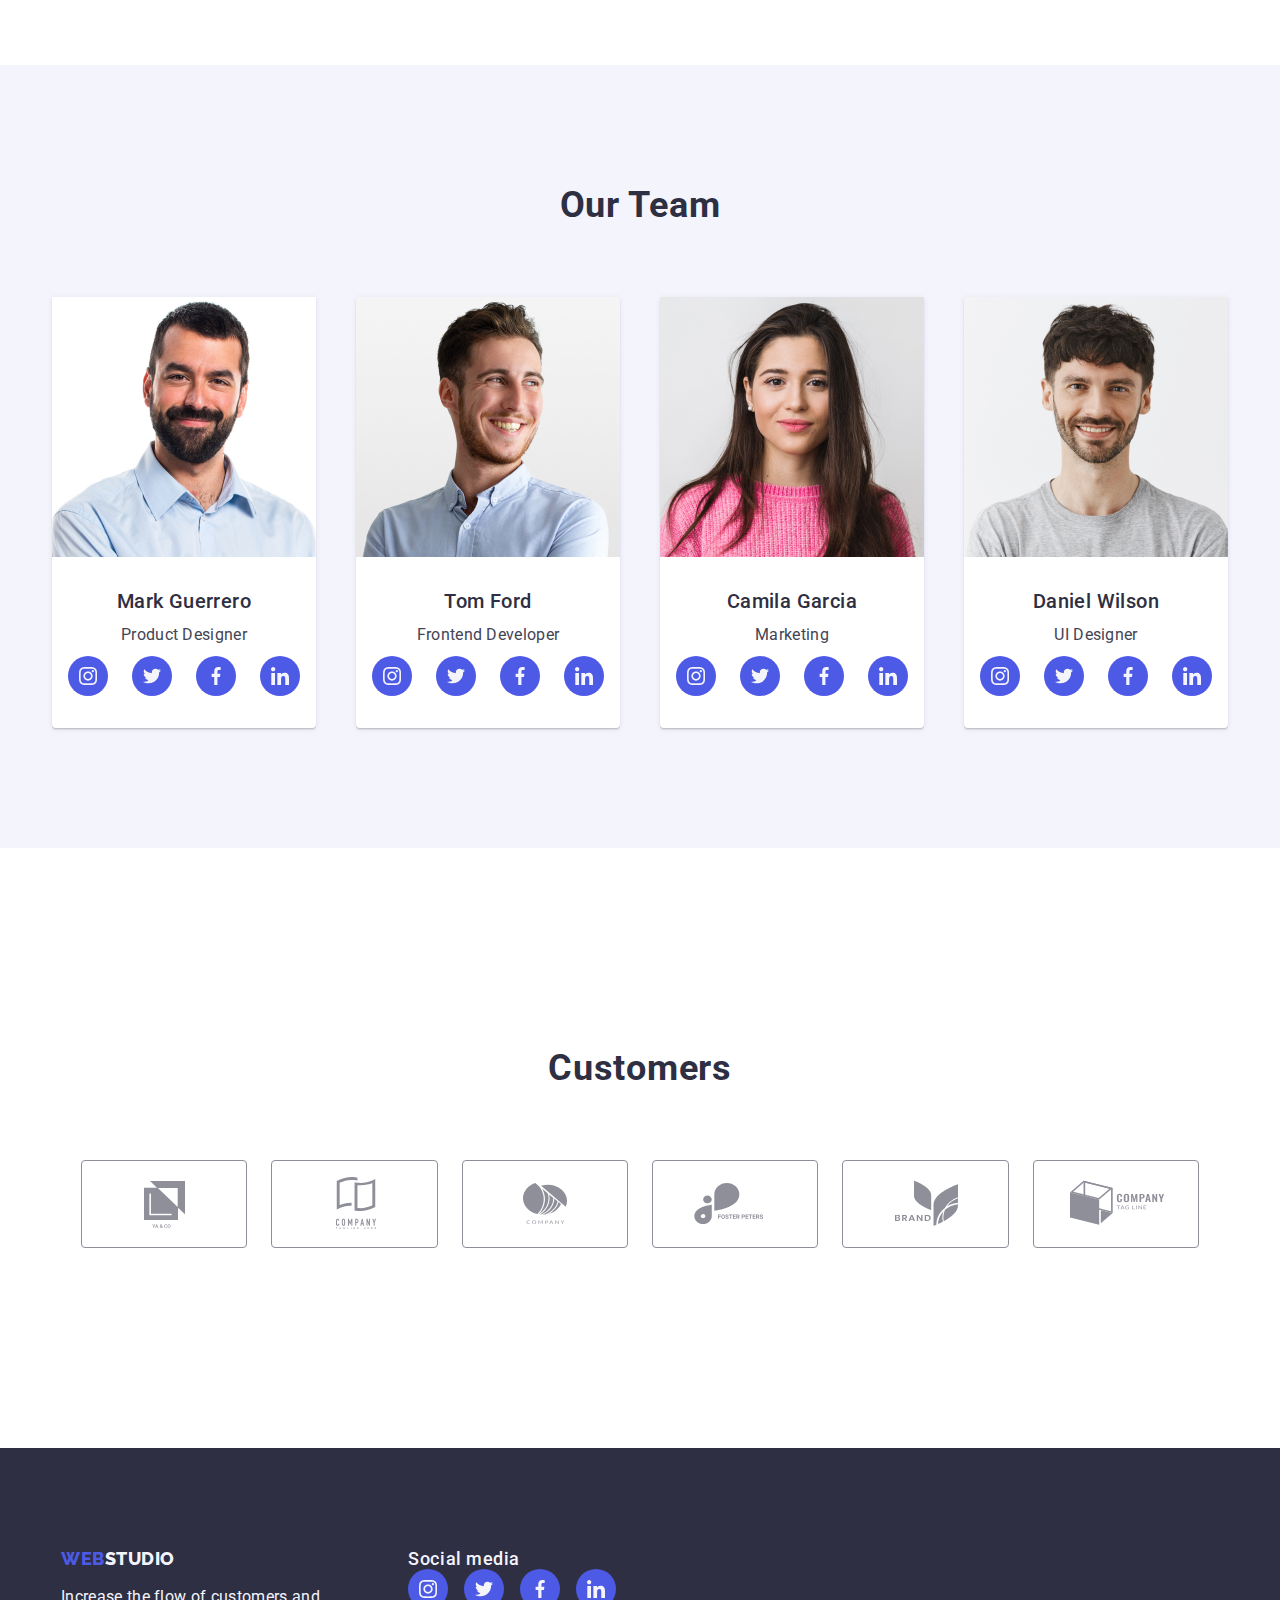
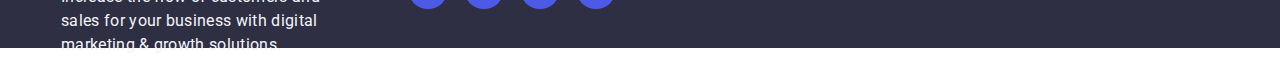
==== commit b60966f1: "push pa 2" ====
--- a/index.html
+++ b/index.html
@@ -306,35 +306,29 @@
         </main>
 
         <footer class="footer">
-          <div class="container">  
-            <a class="footer-logo-link" href="/goit-markup-hw-03/"><span class="iris">web</span>studio</a>
-            <p class="footer-description">Increase the flow of customers and<br/> sales for your business with digital<br/> marketing & growth solutions.</p>
-          </div>
-          <div class="footer-socmed">
-            <h2 class="footer-socmed-title">Social media</h2>
-            <ul class="footer-socmed-list">
-                <li class="footer-socmed-list-item">
-                    <svg class="team-socmed-list-item-icon">
-                       <use href="./images/icons.svg#instagram" />
-                    </svg>
-                </li>
-                <li class="footer-socmed-list-item">
-                    <svg class="team-socmed-list-item-icon">
-                       <use href="./images/icons.svg#twitter" />
-                    </svg>
-                </li>
-                <li class="footer-socmed-list-item">
-                    <svg class="team-socmed-list-item-icon">
-                       <use href="./images/icons.svg#facebook" />
-                    </svg>
-                </li>
-                <li class="footer-socmed-list-item">
-                    <svg class="team-socmed-list-item-icon">
-                       <use href="./images/icons.svg#linkedIn" />
-                    </svg>
-                </li>
-
-            </ul>
+          <div class="container">
+            <div class="footer-container">  
+                <a class="footer-logo-link" href="/goit-markup-hw-03/"><span class="iris">web</span>studio</a>
+                <p class="footer-description">Increase the flow of customers and<br/> sales for your business with digital<br/> marketing & growth solutions.</p>
+            </div>      
+            <div class="footer-socmed">
+                <h2 class="footer-socmed-title">Social media</h2>
+                    <ul class="footer-socmed-list">
+                        <li class="footer-socmed-list-item">
+                            <svg class="team-socmed-list-item-icon"><use href="./images/icons.svg#instagram" /></svg>
+                        </li>
+                        <li class="footer-socmed-list-item">
+                            <svg class="team-socmed-list-item-icon"><use href="./images/icons.svg#twitter" /></svg>
+                        </li>
+                        <li class="footer-socmed-list-item">
+                            <svg class="team-socmed-list-item-icon"><use href="./images/icons.svg#facebook" /></svg>
+                        </li>
+                        <li class="footer-socmed-list-item">
+                            <svg class="team-socmed-list-item-icon"><use href="./images/icons.svg#linkedIn" /></svg>
+                        </li>
+                    </ul>
+            </div>        
+
           </div>
         </footer>
     </body>
--- a/css/style.css
+++ b/css/style.css
@@ -91,27 +91,18 @@
     text-decoration: none;
 }
 
-.main-header-menu-list-item {
-    position: relative;
-}
-
-.main-header-menu-list-item:hover .main-header-menu-list-item-link {
-    color: var(--ocean);
-}
-
-.main-header-menu-list-item-link::after {
+.main-header-menu-list-item-link:hover::after {
     content: "";
+    display:block;
     height: 4px;
     width: 0px;
     background-color: var(--ocean);
-    border-radius: 2px;
+    border: 2px solid var(--ocean);
+    border-radius: 4px;
     position: absolute;
     left: 0;
     bottom: -25px;
-}
-
-.main-header-menu-list-item:hover .main-header-menu-list-item-link::after {
-    width: 100%;    
+    margin-top: 10px;
 }
 
 .main-header-list-item {
@@ -323,7 +314,7 @@
     font-style: normal;
     font-weight: 500;
     letter-spacing: 0.4px;
-    margin-bottom: 8px;
+    margin-bottom: 12px;
 } 
 
 .our-team-list-item-decription {
@@ -333,7 +324,7 @@
     font-style: normal;
     font-weight: 400;
     letter-spacing: 0.32px;
-    margin-bottom: 8px;
+    margin-bottom: 12px;
 }
 
 .team-socmed-list {
@@ -431,9 +422,14 @@
     text-transform: none;
 }
 
+.footer-container {
+    width: 30%;
+    float: left;
+}
+
 .footer-socmed {
+    width: 70%;
     color: var(--white);
-    display: flex;
     float: right;
     flex-direction: column;
     font-size: 16px;
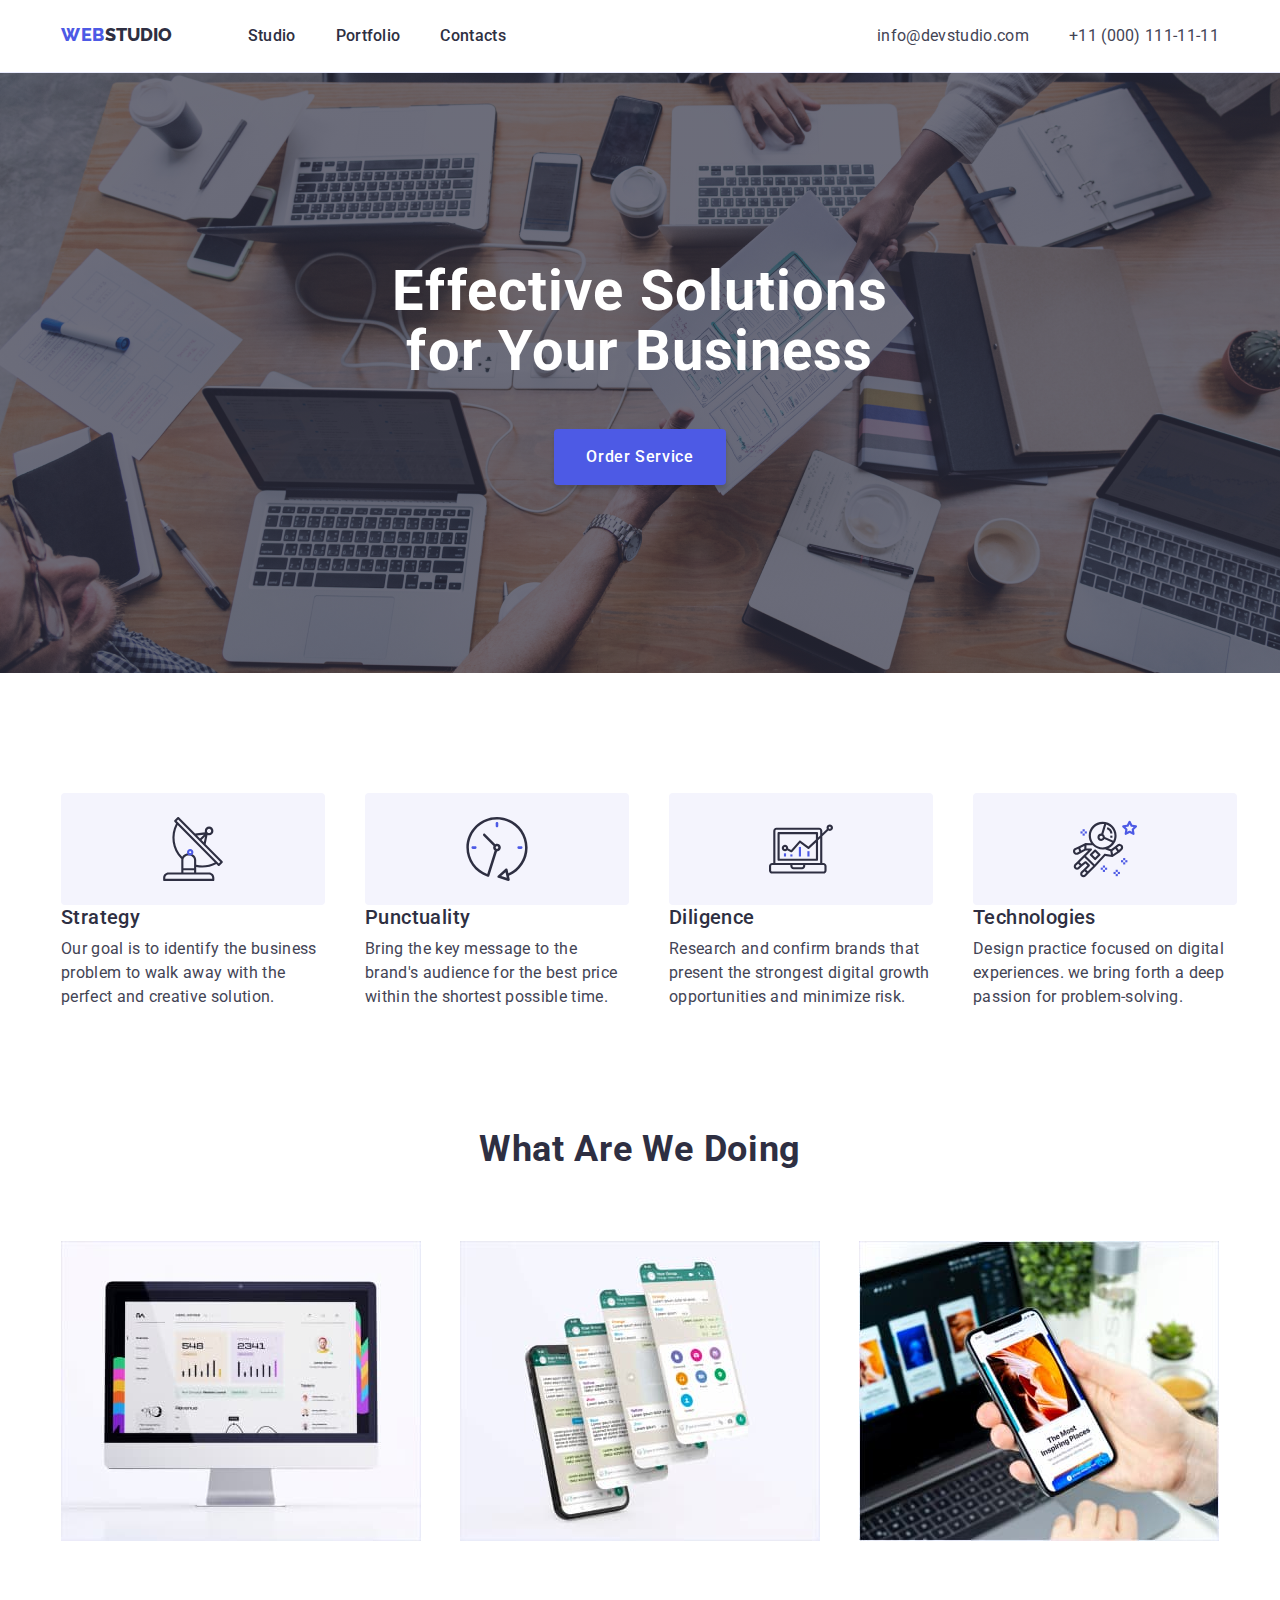
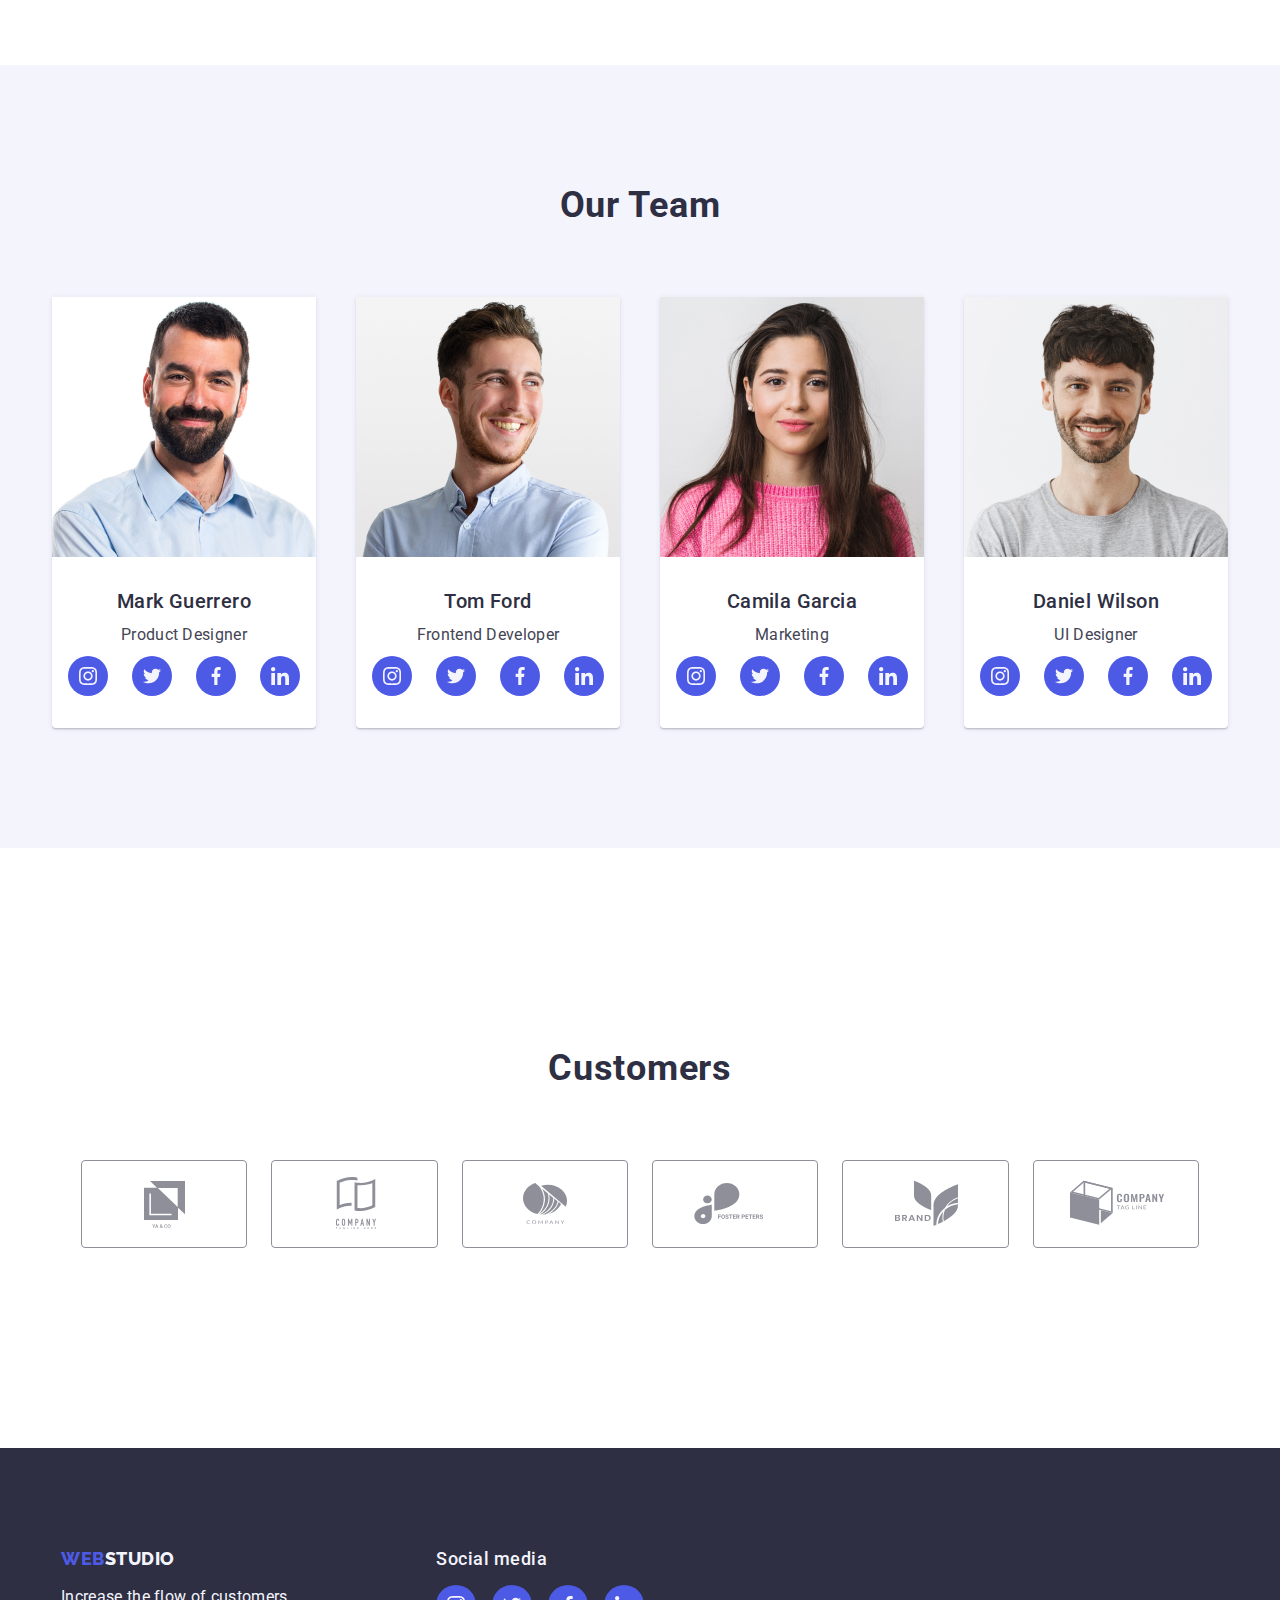
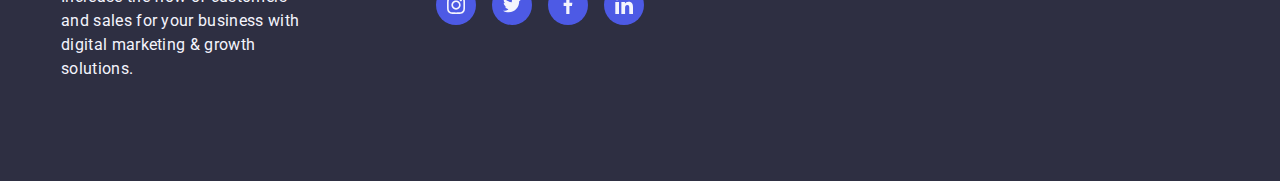
==== commit d76f4ea9: "dpa final :-)" ====
--- a/index.html
+++ b/index.html
@@ -260,42 +260,42 @@
                     <ul class="customers-lists">
                         <li class="customers-list-item">
                            <a class="customer-list-item-link"> 
-                            <svg width="104" height="56">
+                            <svg class="customer-list-item-icon" width="104" height="56">
                                 <use href="images/icons.svg#logo1" />
                             </svg>
                            </a>
                         </li>
                         <li class="customers-list-item">
                            <a class="customer-list-item-link">
-                            <svg width="104" height="56">
+                            <svg class="customer-list-item-icon" width="104" height="56">
                                 <use href="images/icons.svg#logo2" />
                             </svg>
                            </a> 
                         </li>
                         <li class="customers-list-item">
                            <a class="customer-list-item-link">
-                            <svg width="104" height="56">
+                            <svg class="customer-list-item-icon" width="104" height="56">
                                 <use href="images/icons.svg#logo3" />
                             </svg>
                            </a> 
                         </li>
                         <li class="customers-list-item">
                            <a class="customer-list-item-link"> 
-                            <svg width="104" height="56">
+                            <svg class="customer-list-item-icon" width="104" height="56">
                                 <use href="images/icons.svg#logo4" />
                             </svg>
                            </a> 
                         </li>
                         <li class="customers-list-item">
                            <a class="customer-list-item-link">
-                            <svg width="104" height="56">
+                            <svg class="customer-list-item-icon" width="104" height="56">
                                 <use href="images/icons.svg#logo5" />
                             </svg>
                            </a> 
                         </li>
                         <li class="customers-list-item">
                            <a class="customer-list-item-link">
-                            <svg width="104" height="56">
+                            <svg class="customer-list-item-icon" width="104" height="56">
                                 <use href="images/icons.svg#logo6" />
                             </svg>
                            </a> 
@@ -306,10 +306,10 @@
         </main>
 
         <footer class="footer">
-          <div class="container">
-            <div class="footer-container">  
+          <div class="container footer-container">
+            <div class="footer-details-container">  
                 <a class="footer-logo-link" href="/goit-markup-hw-03/"><span class="iris">web</span>studio</a>
-                <p class="footer-description">Increase the flow of customers and<br/> sales for your business with digital<br/> marketing & growth solutions.</p>
+                <p class="footer-description">Increase the flow of customers and sales for your business with digital marketing & growth solutions.</p>
             </div>      
             <div class="footer-socmed">
                 <h2 class="footer-socmed-title">Social media</h2>
--- a/css/style.css
+++ b/css/style.css
@@ -91,18 +91,24 @@
     text-decoration: none;
 }
 
-.main-header-menu-list-item-link:hover::after {
+.main-header-menu-list-item-link::after {
     content: "";
     display:block;
     height: 4px;
-    width: 0px;
+    width: 0;
     background-color: var(--ocean);
-    border: 2px solid var(--ocean);
     border-radius: 4px;
     position: absolute;
     left: 0;
     bottom: -25px;
-    margin-top: 10px;
+}
+
+.main-header-list-item:hover .main-header-menu-list-item-link {
+    color: var(--ocean);
+}
+
+.main-header-list-item:hover .main-header-menu-list-item-link::after {
+    width: 100px;
 }
 
 .main-header-list-item {
@@ -137,7 +143,6 @@
     letter-spacing: 0.32px;
 }
 
-.main-header-menu-list-item-link:hover,
 .main-header-contacts-link:hover {
     color: var(--ocean)
 }
@@ -396,7 +401,6 @@
     border: 1px solid var(--lightslate);
     transition: color 250ms cubic-bezier(0, 4, 0, 0, 2, 1);
     gap: 40px;
-    fill: var(--iris);
 }
 
 .customers-list-item:hover {
@@ -404,7 +408,15 @@
 }
 
 .customer-list-item-link {
-    color: var(--iris);
+    color: var(--lightslate);
+}
+
+.customers-list-item:hover .customer-list-item-link {
+    color: var(--ocean);
+}
+
+.customer-list-item-icon {
+    fill: currentColor;
 }
 
 .footer {
@@ -423,8 +435,12 @@
 }
 
 .footer-container {
-    width: 30%;
-    float: left;
+    display: flex;
+}
+
+.footer-details-container {
+    width: 264px;
+    margin-right: 120px;
 }
 
 .footer-socmed {
@@ -447,7 +463,7 @@
     letter-spacing: 0.54px;
     display: block;
     font-weight: 500;
-    margin-bottom: s16px;
+    margin-bottom: 16px;
 }
 
 .footer-socmed-list {
@@ -607,6 +623,66 @@
     text-transform: none;
 }
 
-
-
-
+.portfoliofoot-container {
+    width: 30%;
+    float: left;
+}
+
+.portfoliofootsm-container {
+    width: 70%;
+    height: 80px;
+    color: var(--white);
+    float: right;
+    flex-direction: column;
+    font-size: 16px;
+    font-style: normal;
+    font-weight: 500;
+    line-height: 24px;
+    letter-spacing: 0.32px;
+}
+
+.portfoliofootsm-title {
+    color: var(--cloud);
+    font-size: 18px;
+    font-style: normal;
+    line-height: 21px;
+    letter-spacing: 0.54px;
+    display: block;
+    font-weight: 500;
+    margin-bottom: 16px;
+}
+
+.portfoliofootsm-list {
+    gap: 16px; 
+}
+
+.portfoliofootsm-list-item {
+    display: flex;
+    justify-content: center;
+    align-items: center;
+    width: 40px;
+    height: 40px;
+    background: var(--iris);
+    border-radius: 50%;
+    color: var(--cloud);
+    fill: currentColor; 
+}
+
+.portfoliofootsm-list-item:hover {
+    background-color: var(--green);
+}
+
+.portfoliofootsm-list-item-icon {
+    display: flex;
+    justify-content: center;
+    align-items: center;
+    width: 18px;
+    height: 18px;
+    fill: currentColor;
+}
+
+
+
+
+
+
